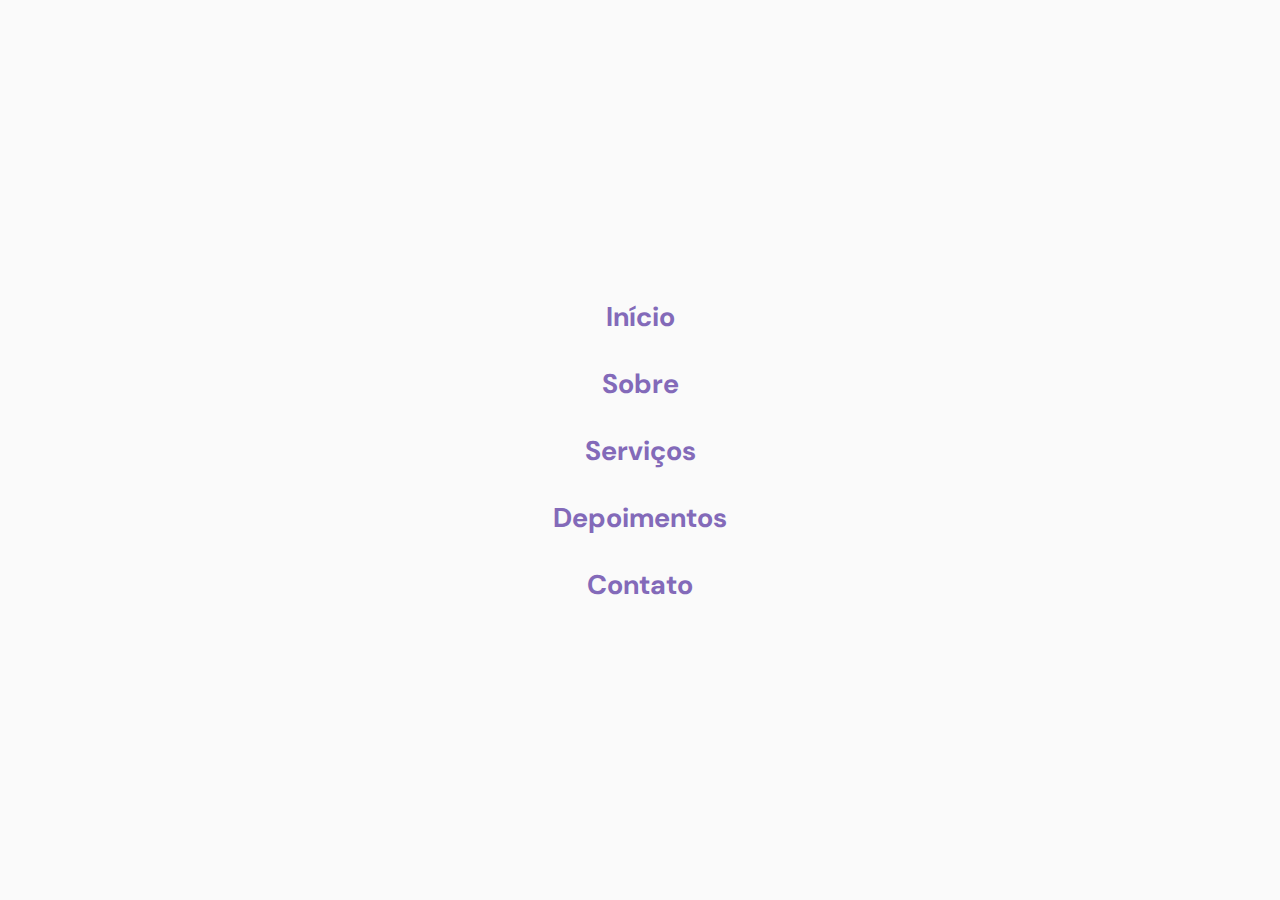
==== index.html @ af28b32e "some changes" ====
<!DOCTYPE html>
<html lang="en">
<head>
  <meta charset="UTF-8">
  <meta name="viewport" content="width=device-width, initial-scale=1.0">
  <title>Document</title>
  <link rel="stylesheet" type="text/css" href="./css/style.css"/>
  <!-- start-fonts ------>
  <link rel="preconnect" href="https://fonts.googleapis.com">
  <link rel="preconnect" href="https://fonts.gstatic.com" crossorigin>
  <link href="https://fonts.googleapis.com/css2?family=DM+Sans:wght@400;500&family=Poppins:wght@700&display=swap" rel="stylesheet">
  <!-- end-fonts ------>
</head>
<body>

  <header>
      <nav class="container show">
        <a>Faculdade<span>UNIQ</span></a>
        <div class="menu">
          <ul class="grid">
            <li><a href="#home">Início</a></li>
            <li><a href="#about">Sobre</a></li>
            <li><a href="#services">Serviços</a></li>
            <li><a href="#testimonials">Depoimentos</a></li>
            <li><a href="#contact">Contato</a></li>
          </ul>
        </div><!--end-menu-->
        <div class="open">x</div><!--end-open-->
        <div class="close">...</div>
      </nav><!--end-nav-->

  </header><!--end-header-->

  <main>
    <section id="home" class="section">
      <div class="container grid">
        <div class="image">        
          <img src="https://blog.orientu.com.br/wp-content/uploads/2020/08/faculdade-sp.jpeg" alt="alunos estudando"/>
        </div><!--end-image-->
        <div class="text">
          <h2> Porque UNIQ? <br> Esse é o nosso objetivo.</h2>
          <p>Lorem ipsum dolor sit amet, consectetur adipiscing elit. Vestibulum laoreet rutrum metus a dignissim. Donec tempus interdum neque a ornare. Nam in suscipit quam. Phasellus tellus urna, feugiat id orci quis, viverra cursus elit. Curabitur ultrices fringilla nisi vitae tincidunt. Donec vel nunc ante. In congue eget massa sed pharetra. </p>
          <a href="#" class="button">Fazer sua Matrícula</a>
        </div><!--end-text-->
      </div><!--end-container-->
    </section>
    <div class="divider-1"></div><!--end-divider-1-->
      

    <section class="section">
      Ejwaoifjwoaijfwaoijfwoaijfwoajfoiwajfio
    </section>

  </main>



</body>
</html>
---- css/style.css ----
/*========= geral ============= */

* {
  padding: 0;
  margin: 0;
  box-sizing: border-box;
}

ul{
  list-style: none;
}

:root {
  --hue: 259;
  /* HSL color mode */
  --base-color: hsl(var(--hue) 36 57% );
  --base-color-second: hsl(var(--hue) 65% 45% );
  --base-color-alt: hsl(var(--hue) 65% 35% );
  --title-color: hsl(var(--hue) 41% 10% );
  --text-color: hsl(0 0% 46%);
  --text-color-light: hsl(0 0% 98%);
  --body-color: hsl(0 0% 98%);
}



/*============= base ===================== */

body {
  background-color: var(--body-color);
  height: 100%;
  font: 400 1rem 'Dm Sans', sans-serif;
}

main {
  margin-top: 7rem;
}

.section {
  padding: 6rem 0;
} 

h2 {
  font: 700 1.875rem 'Poppins', sans-serif;
  color: var(--title-color);
}

.container {
  width: 100%;
  margin-left: 1.5rem;
  margin-right: 1.5rem;
  
}

a {
  text-decoration: none;
}

.grid {
  display: grid;
  gap: 2rem;
}

.divider-1{
  height: 2px;
  background: linear-gradient(
    270deg, 
    hsla(var(--hue), 36%, 57%, 1) 0%,
    hsla(var(--hue), 65%, 88%, 0.34) 100%
  );
}

/* ================= layout ================== */

/*============ header ======================== */

header{
  border-bottom: 1px solid rgb(223, 223, 223);
  display: flex;
  position: fixed;
  z-index: 100;
  width: 100%;
  background-color: var(--body-color);
  top: 0;
  left: 0;
}

header nav {
  display: flex;
  align-items: center;
  justify-content: space-between; 
  height: 5rem;
}

header nav .menu{
  opacity: 0;
  visibility: hidden;
}

header nav a {
  font-size: 1.7rem;
  font-weight: 700;
  color: var(--base-color);
}

header nav a span {
  color: var(--base-color-second);
}

/*============= show-menu ================= */

nav.show .menu{
  opacity: 1;
  visibility: visible;
  position: fixed;
  top: 0;
  left: 0;
  height: 100vh;
  width: 100vw;
  background-color: var(--body-color);
  text-align: center;
  display: grid;
  place-content: center;
}

nav.show .menu ul{
  
}






/*============= section - home ==================*/

#home{
  overflow: hidden;
}

#home .container{
  margin-left: 0;
  margin-right: 0;
}

#home .image img {
  width: 100%;
  height: auto;
  position: relative;
  right: 2.93rem;
  z-index: 0;
}

#home .image{
  position: relative;
}

#home .image::before{
  content: '';
  position: absolute;
  width: 100%;
  height: 100%;
  background-color: var(--base-color-second);
  right: -16%;
  top: -12%;
}

#home .text{
  color: var(--text-color);
  font-size: 1.1rem;
  margin-left: 1.5rem;
  margin-right: 1.5rem;
  text-align: center;
}

#home .text h2{
  margin-bottom: 1rem;
}

#home .text p{
  margin-bottom: 2rem;
}

#home .text .button{
  display: inline-flex;
  height: 3.5rem;
  padding: 0 2rem;
  border-radius: 0.35rem;
  align-items: center;
  color: var(--text-color-light);
  background-color: var(--base-color-second);
  transition: background-color 0.25s;
}

#home .text .button:hover{
  background-color: var(--base-color-alt);
}
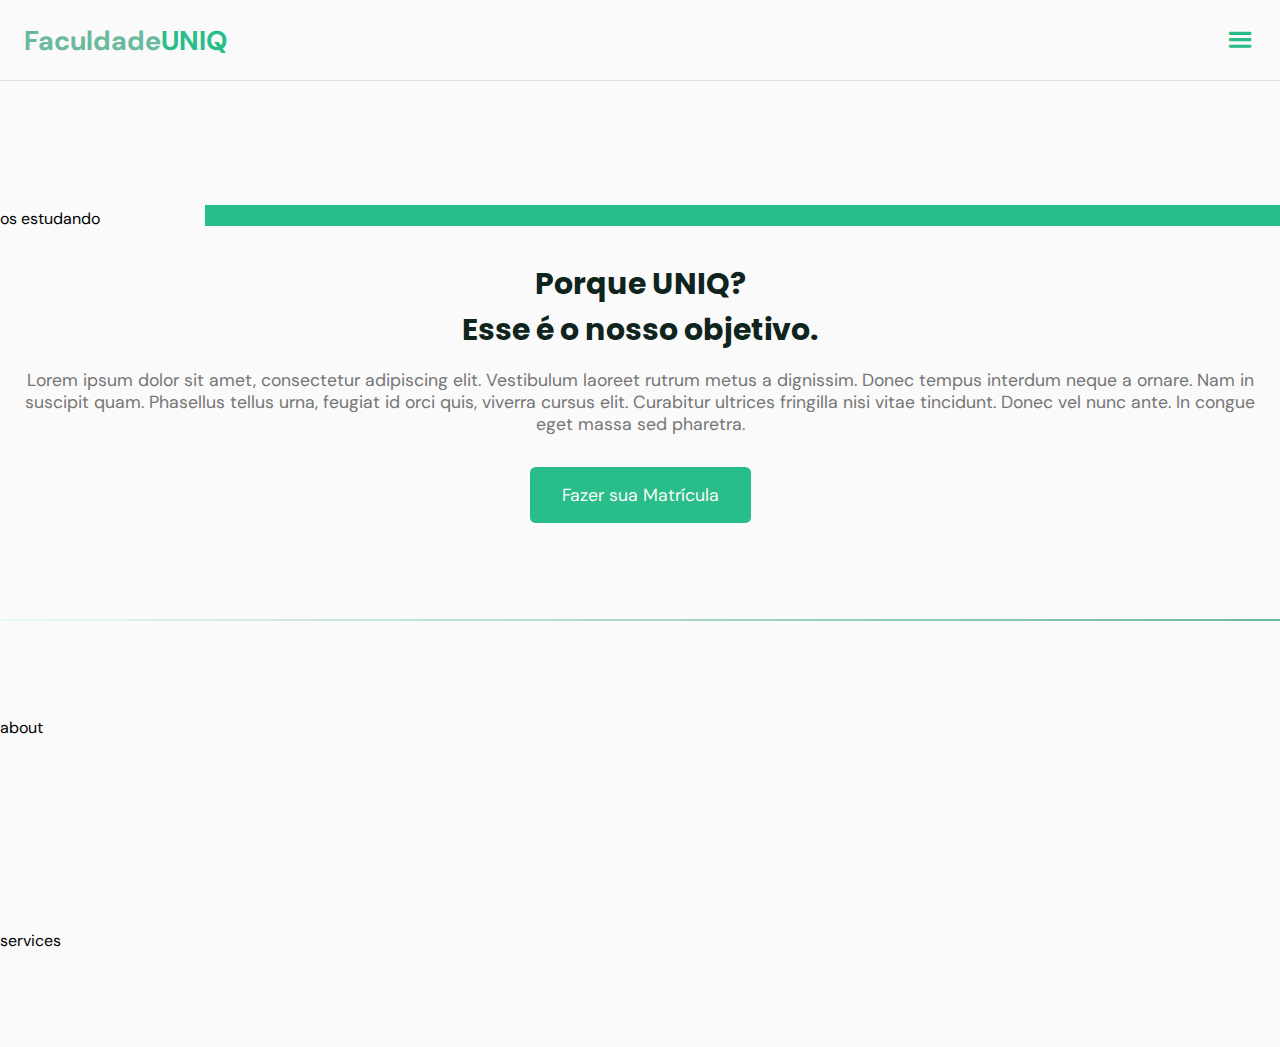
==== commit bb6fd619: "usando js" ====
--- a/index.html
+++ b/index.html
@@ -3,8 +3,10 @@
 <head>
   <meta charset="UTF-8">
   <meta name="viewport" content="width=device-width, initial-scale=1.0">
-  <title>Document</title>
+  <title>UNIQ</title>
   <link rel="stylesheet" type="text/css" href="./css/style.css"/>
+  <!-- Icons -->
+  <link rel="stylesheet" href="assets/fonts/icomoon/style.css">
   <!-- start-fonts ------>
   <link rel="preconnect" href="https://fonts.googleapis.com">
   <link rel="preconnect" href="https://fonts.gstatic.com" crossorigin>
@@ -14,7 +16,7 @@
 <body>
 
   <header>
-      <nav class="container show">
+      <nav class="container">
         <a>Faculdade<span>UNIQ</span></a>
         <div class="menu">
           <ul class="grid">
@@ -25,8 +27,8 @@
             <li><a href="#contact">Contato</a></li>
           </ul>
         </div><!--end-menu-->
-        <div class="open">x</div><!--end-open-->
-        <div class="close">...</div>
+        <div class="toggle icon-menu"></div>
+        <div class="toggle icon-cross"></div>
       </nav><!--end-nav-->
 
   </header><!--end-header-->
@@ -47,13 +49,17 @@
     <div class="divider-1"></div><!--end-divider-1-->
       
 
-    <section class="section">
-      Ejwaoifjwoaijfwaoijfwoaijfwoajfoiwajfio
+    <section class="section" id="about">
+      <p>about</p>
+    </section>
+
+    <section class="section" id="services">
+      <p>services</p>
     </section>
 
   </main>
 
-
+  <script src="./js/main.js"></script>
 
 </body>
 </html>--- a/css/style.css
+++ b/css/style.css
@@ -11,7 +11,7 @@
 }
 
 :root {
-  --hue: 259;
+  --hue: 159;
   /* HSL color mode */
   --base-color: hsl(var(--hue) 36 57% );
   --base-color-second: hsl(var(--hue) 65% 45% );
@@ -92,19 +92,52 @@
   height: 5rem;
 }
 
-header nav .menu{
-  opacity: 0;
-  visibility: hidden;
-}
-
 header nav a {
   font-size: 1.7rem;
   font-weight: 700;
   color: var(--base-color);
+  transition: 0.3s;
 }
 
 header nav a span {
   color: var(--base-color-second);
+}
+
+/*=============== nav-menu ===========*/
+
+header nav .menu{
+  opacity: 0;
+  visibility: hidden;
+}
+
+nav .menu li a::after{
+  content: '';
+  width: 0%;
+  height: 2px;
+  background-color: var(--base-color-second);
+  position: absolute;
+  left: 0;
+  bottom: -1rem;
+  transition: 0.3s;
+}
+
+nav .menu li a:hover::after{
+  width: 150%;
+  left: -25%;
+}
+
+.icon-cross{
+  display: none;
+}
+
+.icon-menu{
+  
+}
+
+
+.toggle{
+  color: var(--base-color-second);
+  font-size: 32px;
 }
 
 /*============= show-menu ================= */
@@ -123,10 +156,20 @@
   place-content: center;
 }
 
-nav.show .menu ul{
-  
-}
-
+nav.show .menu li a{
+  position: relative;
+}
+
+
+nav.show .menu li a:hover{
+  color: var(--base-color-second);
+}
+
+nav.show .icon-cross {
+  display: block;
+  position: absolute;
+  right: 1.5rem;
+} 
 
 
 
--- a/assets/fonts/icomoon/style.css
+++ b/assets/fonts/icomoon/style.css
@@ -0,0 +1,60 @@
+@font-face {
+  font-family: 'icomoon';
+  src:  url('fonts/icomoon.eot?eb33vq');
+  src:  url('fonts/icomoon.eot?eb33vq#iefix') format('embedded-opentype'),
+    url('fonts/icomoon.ttf?eb33vq') format('truetype'),
+    url('fonts/icomoon.woff?eb33vq') format('woff'),
+    url('fonts/icomoon.svg?eb33vq#icomoon') format('svg');
+  font-weight: normal;
+  font-style: normal;
+  font-display: block;
+}
+
+[class^="icon-"], [class*=" icon-"] {
+  /* use !important to prevent issues with browser extensions that change fonts */
+  font-family: 'icomoon' !important;
+  speak: never;
+  font-style: normal;
+  font-weight: normal;
+  font-variant: normal;
+  text-transform: none;
+  line-height: 1;
+
+  /* Better Font Rendering =========== */
+  -webkit-font-smoothing: antialiased;
+  -moz-osx-font-smoothing: grayscale;
+}
+
+.icon-book:before {
+  content: "\e900";
+}
+.icon-clipboard:before {
+  content: "\e901";
+}
+.icon-cross:before {
+  content: "\e902";
+}
+.icon-location:before {
+  content: "\e903";
+}
+.icon-megaphone:before {
+  content: "\e904";
+}
+.icon-menu:before {
+  content: "\e905";
+}
+.icon-phone:before {
+  content: "\e906";
+}
+.icon-typing:before {
+  content: "\e907";
+}
+.icon-facebook:before {
+  content: "\e908";
+}
+.icon-instagram:before {
+  content: "\e909";
+}
+.icon-youtube:before {
+  content: "\e90a";
+}
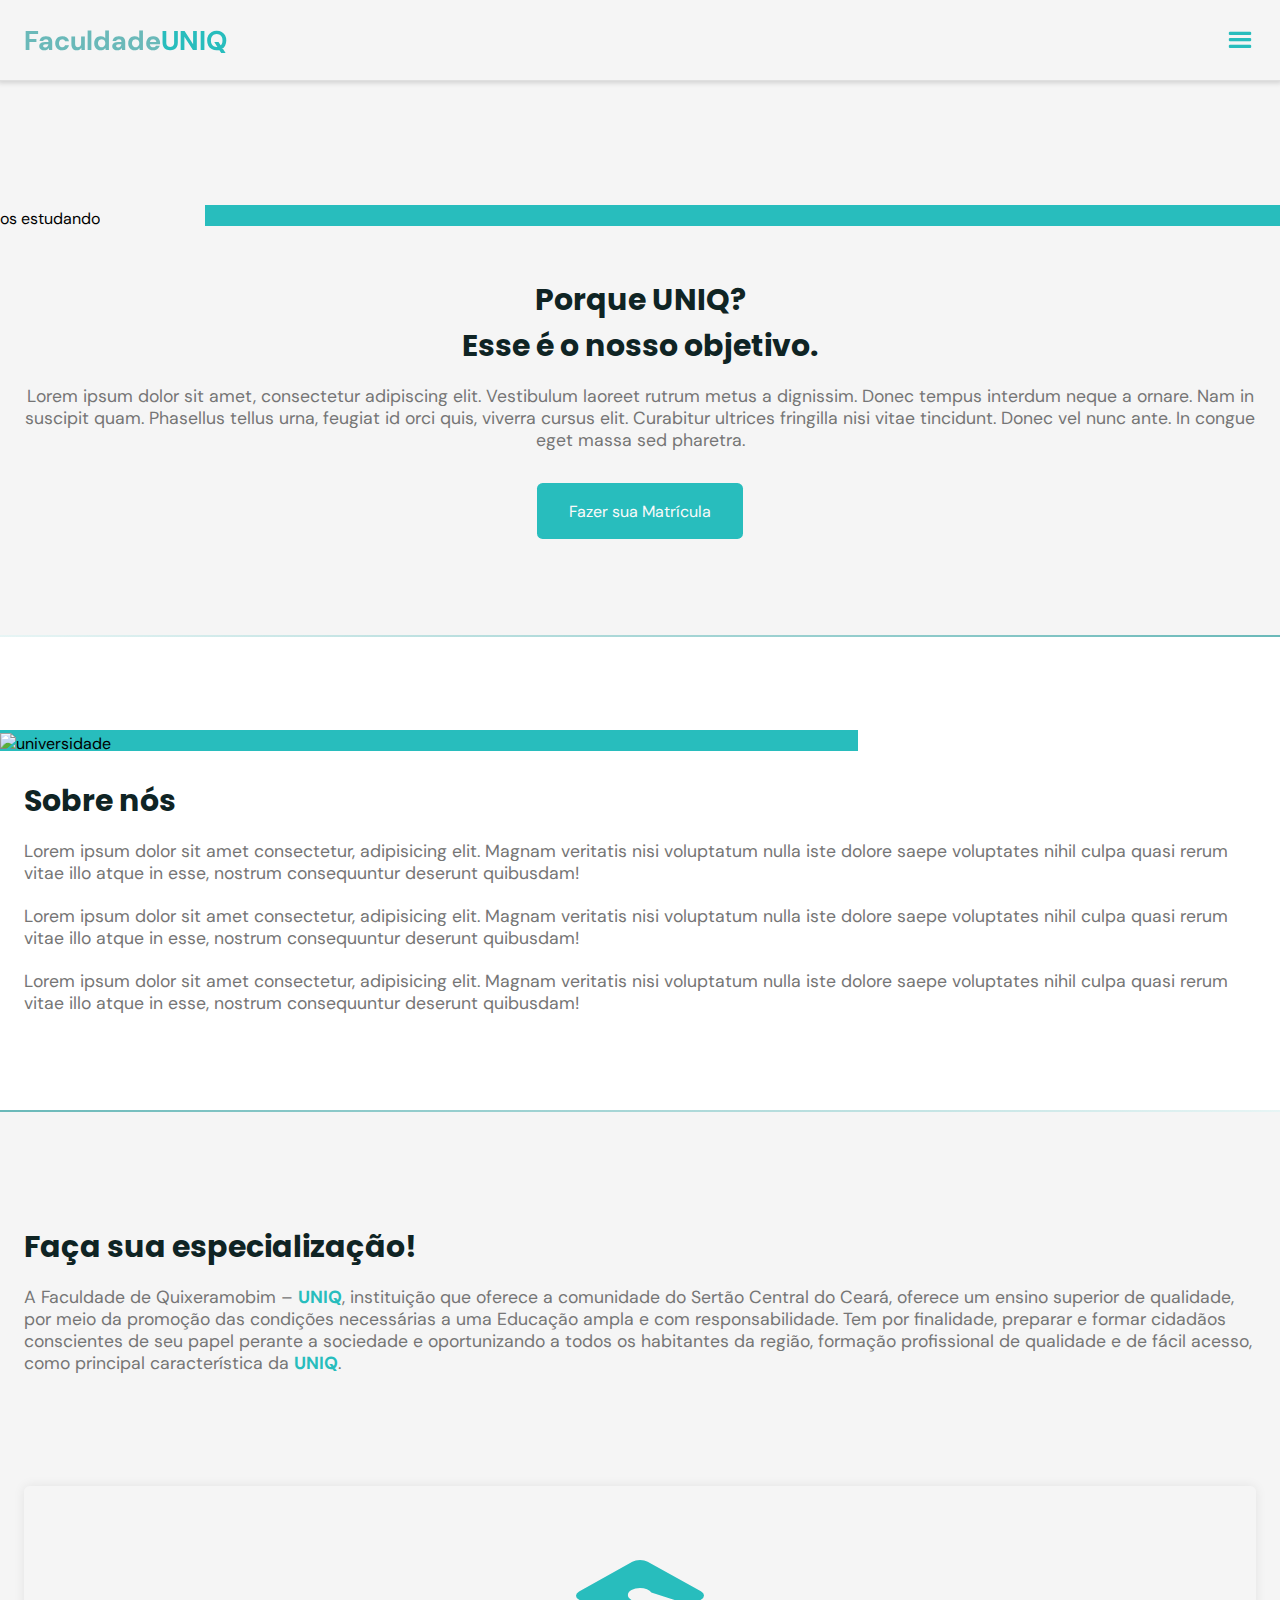
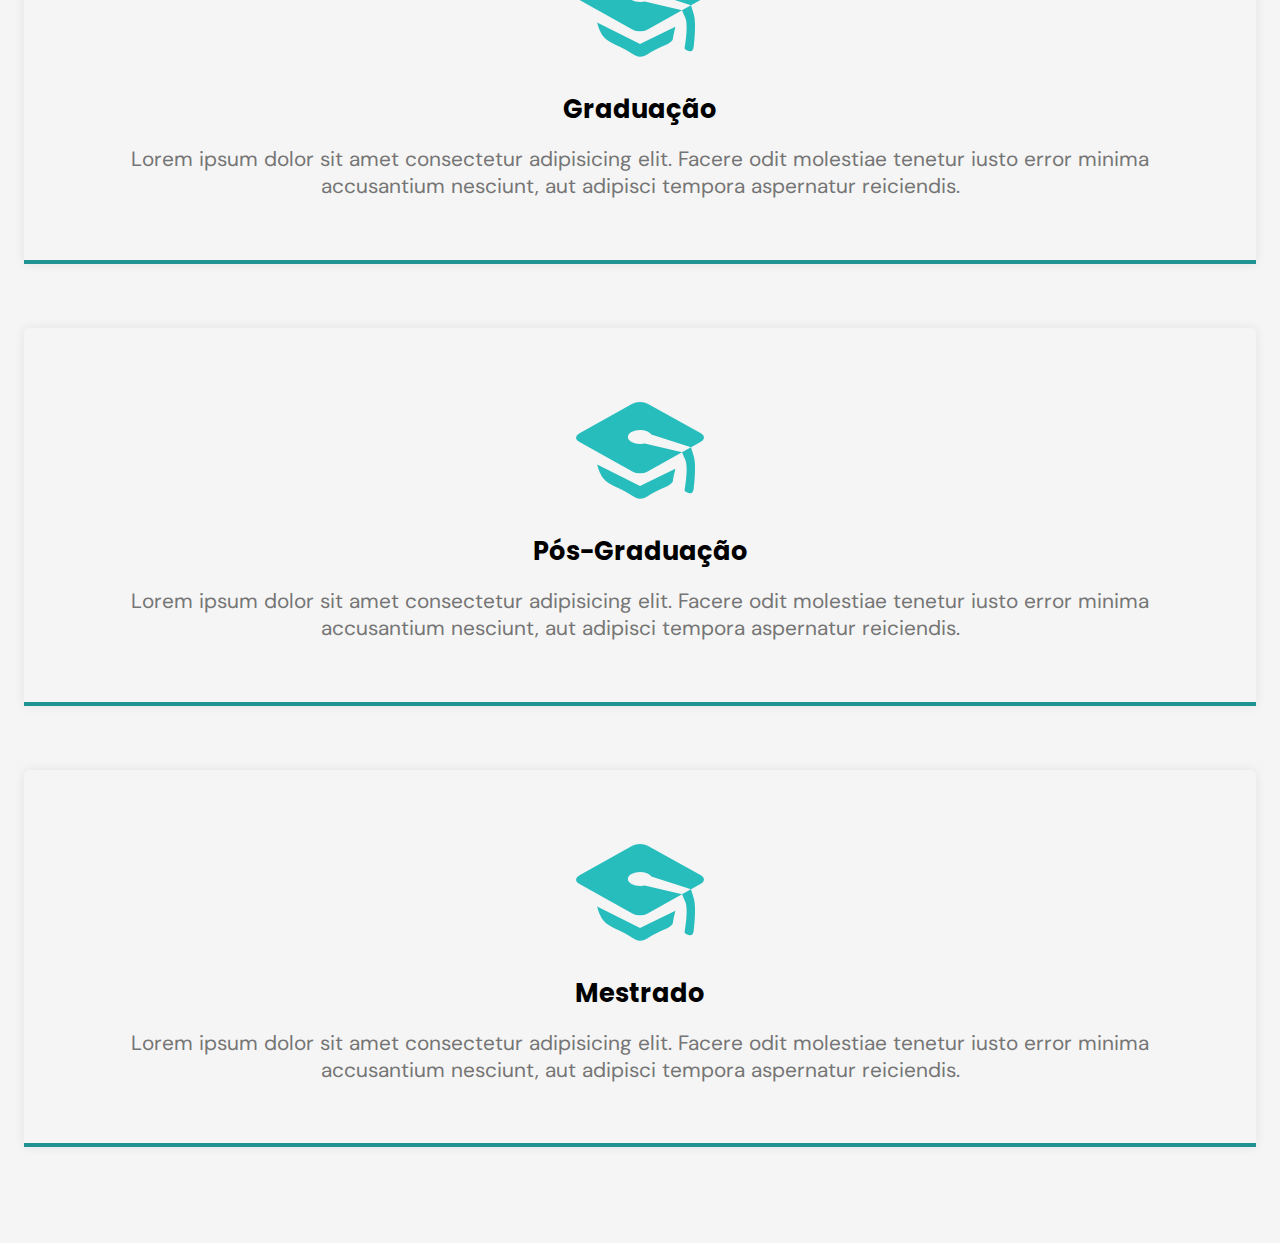
==== commit d7d2bd97: "implementando muitas coisas" ====
--- a/index.html
+++ b/index.html
@@ -15,7 +15,7 @@
 </head>
 <body>
 
-  <header>
+  <header id="navbar" class="scroll">
       <nav class="container">
         <a>Faculdade<span>UNIQ</span></a>
         <div class="menu">
@@ -50,16 +50,60 @@
       
 
     <section class="section" id="about">
-      <p>about</p>
-    </section>
+      <div class="container grid">
+        <div class="image">
+          <img src="https://images.unsplash.com/20/cambridge.JPG?ixid=MnwxMjA3fDB8MHxwaG90by1wYWdlfHx8fGVufDB8fHx8&ixlib=rb-1.2.1&auto=format&fit=crop&w=1030&q=80"
+          alt="universidade"/>
+        </div><!--end-image-->
+        <div class="text">
+
+          <h2>Sobre nós</h2>
+
+          <p>Lorem ipsum dolor sit amet consectetur, adipisicing elit. Magnam veritatis nisi voluptatum nulla iste dolore saepe voluptates nihil culpa quasi rerum vitae illo atque in esse, nostrum consequuntur deserunt quibusdam!</p>
+          <br>
+  
+          <p>Lorem ipsum dolor sit amet consectetur, adipisicing elit. Magnam veritatis nisi voluptatum nulla iste dolore saepe voluptates nihil culpa quasi rerum vitae illo atque in esse, nostrum consequuntur deserunt quibusdam!</p>
+          <br>
+  
+          <p>Lorem ipsum dolor sit amet consectetur, adipisicing elit. Magnam veritatis nisi voluptatum nulla iste dolore saepe voluptates nihil culpa quasi rerum vitae illo atque in esse, nostrum consequuntur deserunt quibusdam!</p>
+        </div><!--end-text-->    
+      </div><!--end-container-->
+    </section><!--end-about-->
+
+    <div class="divider-2"></div><!--end-divider-2-->
 
     <section class="section" id="services">
-      <p>services</p>
-    </section>
+      <div class="container grid">
+        <header>
+          <h2>Faça sua especialização!</h2>
+          <p>A Faculdade de Quixeramobim – <strong>UNIQ</strong>, instituição que oferece a comunidade do Sertão Central do Ceará, oferece um ensino superior de qualidade, por meio da promoção das condições necessárias a uma Educação ampla e com responsabilidade. Tem por finalidade, preparar e formar cidadãos conscientes de seu papel perante a sociedade e oportunizando a todos os habitantes da região, formação profissional de qualidade e de fácil acesso, como principal característica da <strong>UNIQ</strong>.</p>
+        </header><!--fim-header-->
+        <div class="cards grid">
+          <div class="single-card">
+            <div class="icon-graduation-cap"></div><!--icon-->
+            <h3>Graduação</h3>
+            <p>Lorem ipsum dolor sit amet consectetur adipisicing elit. Facere odit molestiae tenetur iusto error minima accusantium nesciunt, aut adipisci tempora aspernatur reiciendis.</p>
+          </div><!--single-card-->
 
-  </main>
+          <div class="single-card">
+            <div class="icon-graduation-cap"></div><!--icon-->
+            <h3>Pós-Graduação</h3>
+            <p>Lorem ipsum dolor sit amet consectetur adipisicing elit. Facere odit molestiae tenetur iusto error minima accusantium nesciunt, aut adipisci tempora aspernatur reiciendis.</p>
+          </div><!--single-card-->
 
+          <div class="single-card">
+            <div class="icon-graduation-cap"></div><!--icon-->
+            <h3>Mestrado</h3>
+            <p>Lorem ipsum dolor sit amet consectetur adipisicing elit. Facere odit molestiae tenetur iusto error minima accusantium nesciunt, aut adipisci tempora aspernatur reiciendis.</p>
+          </div><!--single-card-->
+        </div><!--cards-->
+
+      </div><!--container-->
+    </section><!--end-services-->
+
+
+
+  </main><!--end-main-->
   <script src="./js/main.js"></script>
-
 </body>
 </html>--- a/css/style.css
+++ b/css/style.css
@@ -10,8 +10,18 @@
   list-style: none;
 }
 
+p{
+  color: var(--text-color);
+  font-size: 1.1rem;
+}
+
+img {
+  width: 100%;
+  height: auto;
+}
+
 :root {
-  --hue: 159;
+  --hue: 180;
   /* HSL color mode */
   --base-color: hsl(var(--hue) 36 57% );
   --base-color-second: hsl(var(--hue) 65% 45% );
@@ -19,17 +29,19 @@
   --title-color: hsl(var(--hue) 41% 10% );
   --text-color: hsl(0 0% 46%);
   --text-color-light: hsl(0 0% 98%);
-  --body-color: hsl(0 0% 98%);
+  --body-color: hsl(0 0% 96%);
 }
 
 
 
 /*============= base ===================== */
 
-body {
+
+html, body {
   background-color: var(--body-color);
   height: 100%;
   font: 400 1rem 'Dm Sans', sans-serif;
+  scroll-behavior: smooth;
 }
 
 main {
@@ -38,18 +50,29 @@
 
 .section {
   padding: 6rem 0;
+  display: flex;
+  align-items: center;
 } 
+
+.section header{
+  margin-bottom: 1rem;
+}
 
 h2 {
   font: 700 1.875rem 'Poppins', sans-serif;
   color: var(--title-color);
+  margin: 1rem 0;
+}
+
+h3 {
+  font: 700 1.6rem 'Poppins', sans-serif;
+  margin: 1rem 0;
 }
 
 .container {
   width: 100%;
-  margin-left: 1.5rem;
-  margin-right: 1.5rem;
-  
+  margin: 0 1.5rem;
+
 }
 
 a {
@@ -70,11 +93,18 @@
   );
 }
 
-/* ================= layout ================== */
-
-/*============ header ======================== */
-
-header{
+.divider-2{
+  height: 2px;
+  background: linear-gradient(
+    270deg, 
+    hsla(var(--hue), 65%, 88%, 0.34),
+    hsla(var(--hue), 36%, 57%, 1)
+  );
+}
+
+/*============ navbar ======================== */
+
+#navbar {
   border-bottom: 1px solid rgb(223, 223, 223);
   display: flex;
   position: fixed;
@@ -107,7 +137,11 @@
 
 header nav .menu{
   opacity: 0;
-  visibility: hidden;
+  transition-duration: 0.2s;
+}
+
+nav .menu ul{
+  display: none;
 }
 
 nav .menu li a::after{
@@ -126,21 +160,22 @@
   left: -25%;
 }
 
-.icon-cross{
-  display: none;
-}
-
-.icon-menu{
-  
-}
-
-
 .toggle{
   color: var(--base-color-second);
   font-size: 32px;
 }
 
+/*================ start-scroll ========================*/
+
+#navbar.scroll {
+  box-shadow: 0px 0px 5px 2px rgba(0, 0, 0, 0.15);
+}
+
 /*============= show-menu ================= */
+
+nav.show .menu ul{
+  display: grid;
+}
 
 nav.show .menu{
   opacity: 1;
@@ -165,15 +200,32 @@
   color: var(--base-color-second);
 }
 
-nav.show .icon-cross {
-  display: block;
+.icon-menu {
+  position: relative;
+  opacity: 1;
+  transition: 0.5s;
+  left: 0;
+}
+
+nav.show .icon-menu{
+  opacity: 0;
+  left: 70px;
+}
+
+
+nav .icon-cross{
+  opacity: 0;
   position: absolute;
   right: 1.5rem;
-} 
-
-
-
-
+  transition: 0.5s;
+  right: 5rem;
+}
+
+nav.show .icon-cross {
+  opacity: 1;
+  display: block;
+  right: 1.5rem; 
+}
 
 /*============= section - home ==================*/
 
@@ -187,8 +239,6 @@
 }
 
 #home .image img {
-  width: 100%;
-  height: auto;
   position: relative;
   right: 2.93rem;
   z-index: 0;
@@ -209,16 +259,13 @@
 }
 
 #home .text{
-  color: var(--text-color);
-  font-size: 1.1rem;
+  
   margin-left: 1.5rem;
   margin-right: 1.5rem;
   text-align: center;
 }
 
-#home .text h2{
-  margin-bottom: 1rem;
-}
+
 
 #home .text p{
   margin-bottom: 2rem;
@@ -238,3 +285,71 @@
 #home .text .button:hover{
   background-color: var(--base-color-alt);
 }
+/*============== about ===================*/
+
+#about{
+  background-color: white;
+}
+
+#about .container{
+  margin: 0;
+}
+
+#about .grid{
+  gap: 0.5rem;
+}
+
+#about .text{
+  margin: 0 1.5rem;
+}
+
+#about .image{
+  position: relative;
+}
+
+#about .image img{
+  position: relative;
+  z-index: 1;
+}
+
+#about .image::before{
+  content: '';
+  position: absolute;
+  width: 100%;
+  height: 100%;
+  background-color: var(--base-color-second);
+  top: -12%;
+  left: -33%;
+  z-index: 0;
+}
+
+/*================= services ===============*/
+
+#services strong{
+  color: var(--base-color-second);
+}
+
+#services .cards{
+  margin-top: 4rem;
+}
+
+.cards.grid{
+  gap: 4rem;
+}
+
+#services .icon-graduation-cap {
+  color: var(--base-color-second);
+  font-size: 8rem;
+}
+
+#services .single-card{
+  text-align: center;
+  padding: 3.775rem 6rem;
+  box-shadow: 0px 0px 12px rgba(0, 0, 0, 0.08);
+  border-bottom: 0.25rem solid var(--base-color-alt);
+  border-radius: 0.35rem 0.35rem 0 0;
+}
+
+#services .single-card p{
+  font-size: 1.3rem;
+}--- a/assets/fonts/icomoon/style.css
+++ b/assets/fonts/icomoon/style.css
@@ -1,10 +1,10 @@
 @font-face {
   font-family: 'icomoon';
-  src:  url('fonts/icomoon.eot?eb33vq');
-  src:  url('fonts/icomoon.eot?eb33vq#iefix') format('embedded-opentype'),
-    url('fonts/icomoon.ttf?eb33vq') format('truetype'),
-    url('fonts/icomoon.woff?eb33vq') format('woff'),
-    url('fonts/icomoon.svg?eb33vq#icomoon') format('svg');
+  src:  url('fonts/icomoon.eot?eujbv8');
+  src:  url('fonts/icomoon.eot?eujbv8#iefix') format('embedded-opentype'),
+    url('fonts/icomoon.ttf?eujbv8') format('truetype'),
+    url('fonts/icomoon.woff?eujbv8') format('woff'),
+    url('fonts/icomoon.svg?eujbv8#icomoon') format('svg');
   font-weight: normal;
   font-style: normal;
   font-display: block;
@@ -34,6 +34,9 @@
 .icon-cross:before {
   content: "\e902";
 }
+.icon-graduation-cap:before {
+  content: "\e90b";
+}
 .icon-location:before {
   content: "\e903";
 }
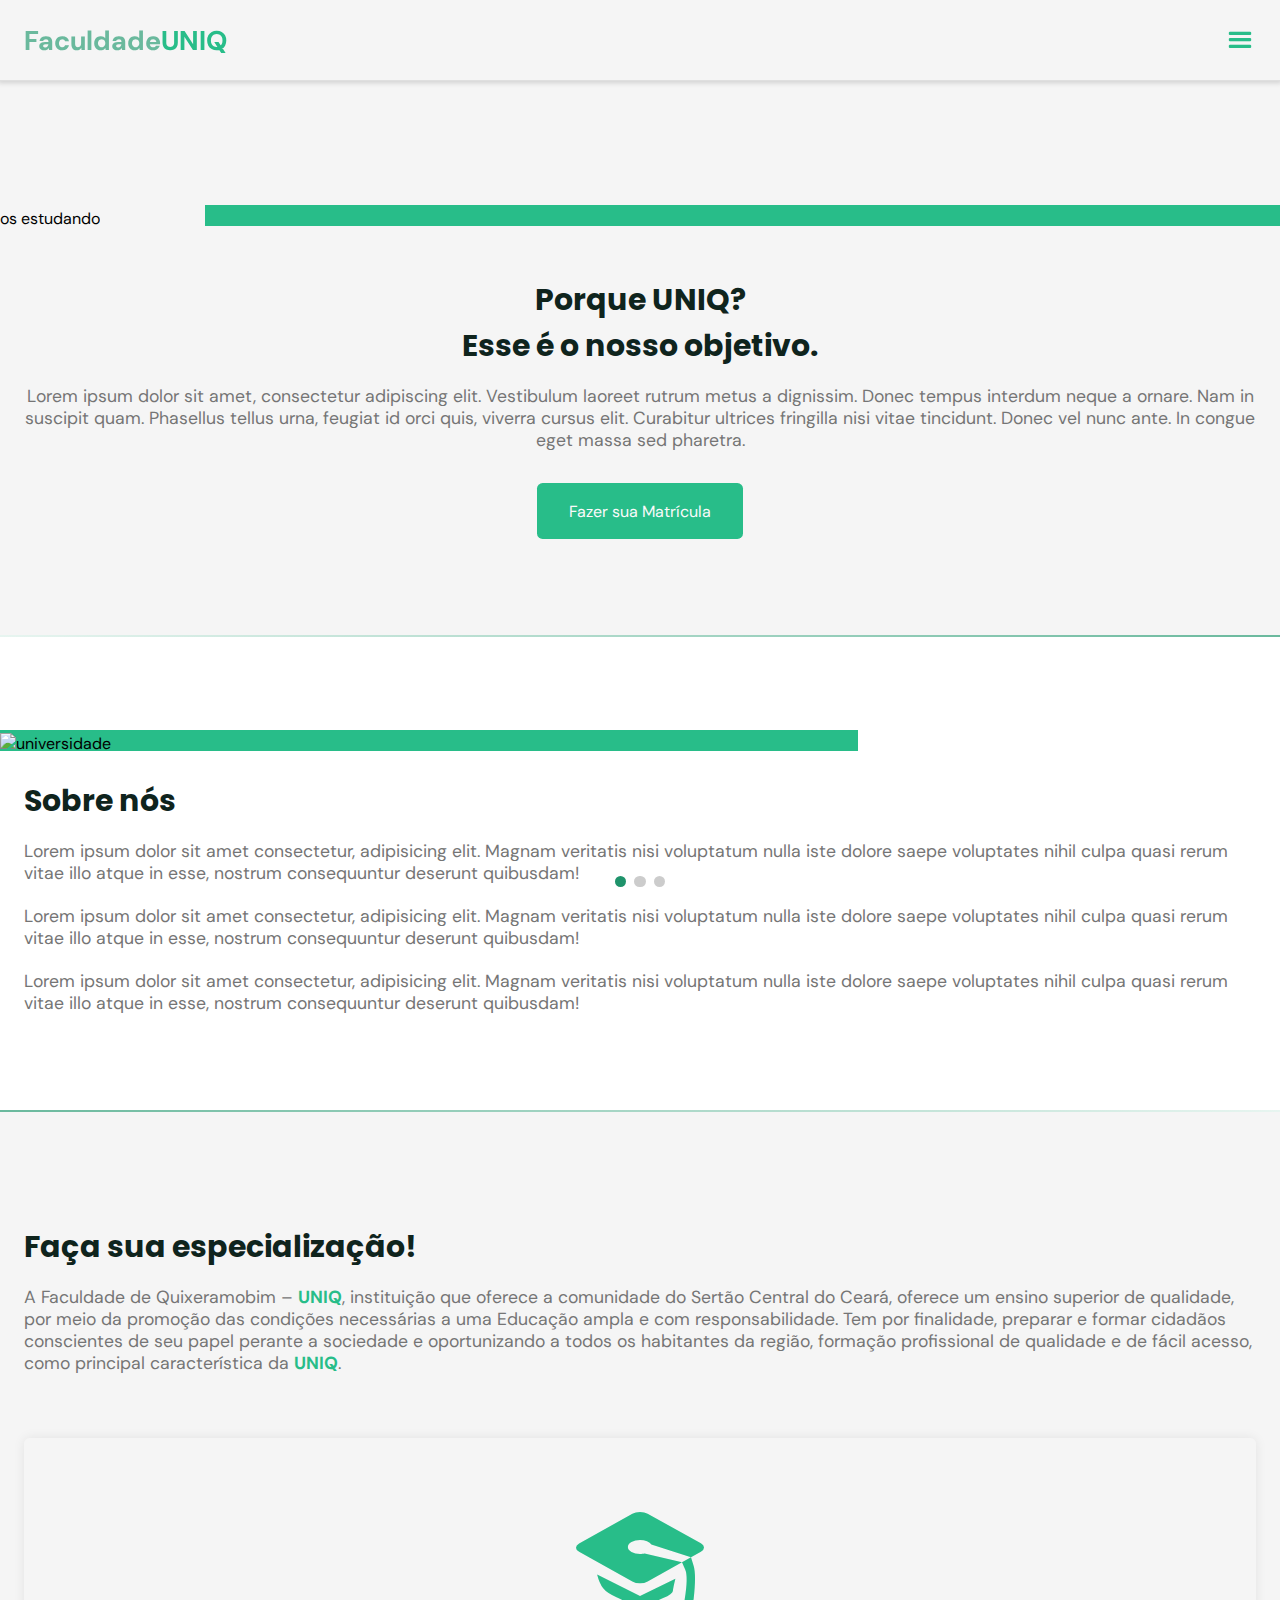
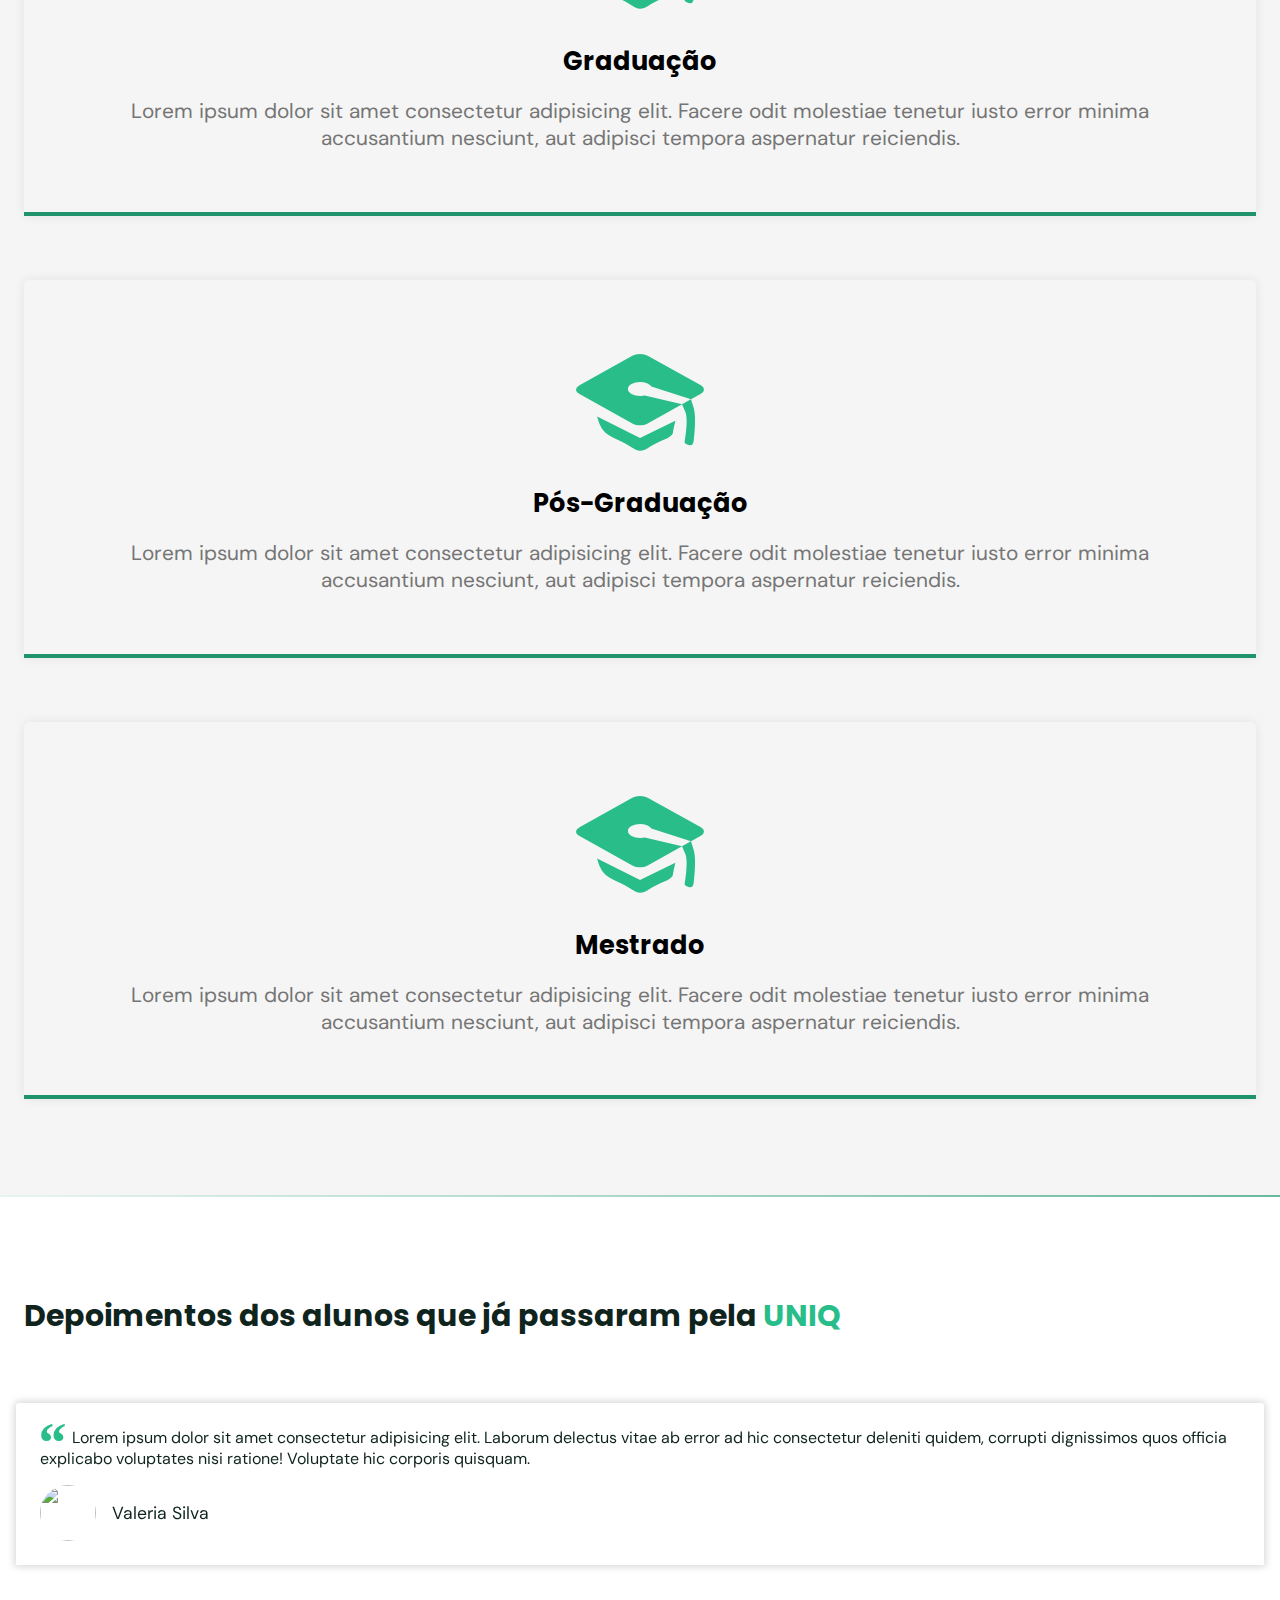
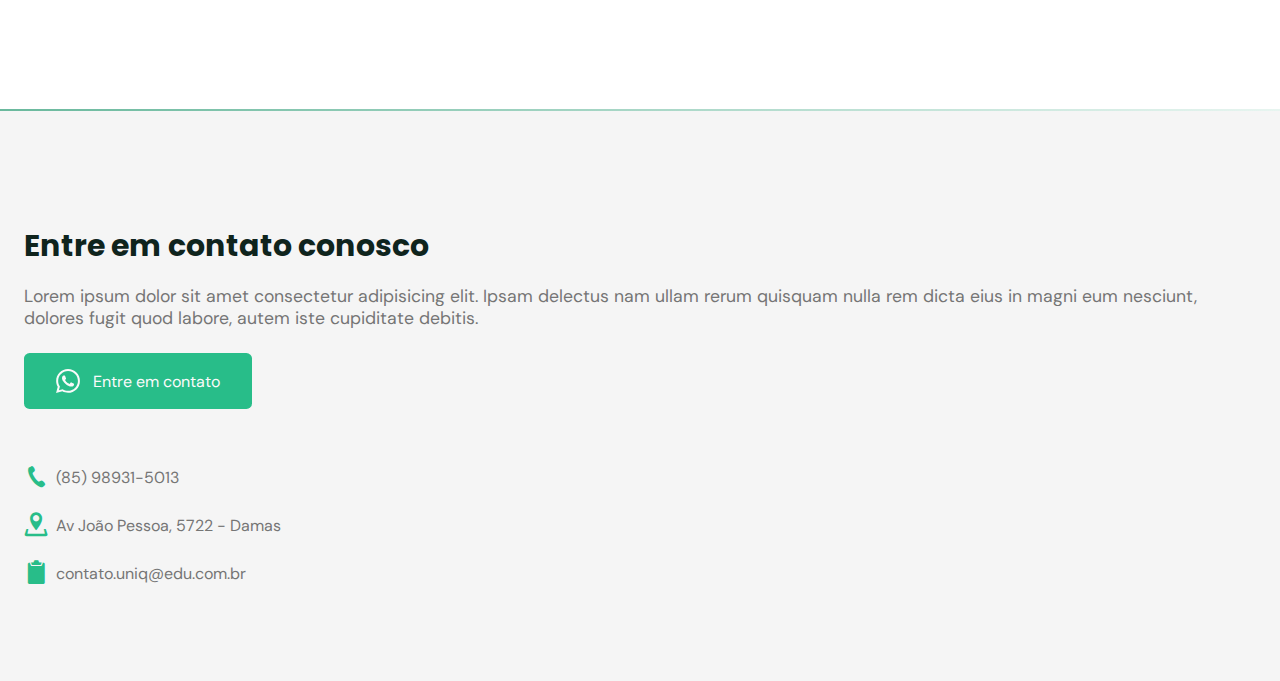
==== commit 5e4d6ec9: "section contact" ====
--- a/index.html
+++ b/index.html
@@ -4,6 +4,9 @@
   <meta charset="UTF-8">
   <meta name="viewport" content="width=device-width, initial-scale=1.0">
   <title>UNIQ</title>
+
+  <!-- my style and swiper -->
+  <link rel="stylesheet" href="https://unpkg.com/swiper/swiper-bundle.min.css" />
   <link rel="stylesheet" type="text/css" href="./css/style.css"/>
   <!-- Icons -->
   <link rel="stylesheet" href="assets/fonts/icomoon/style.css">
@@ -73,7 +76,7 @@
     <div class="divider-2"></div><!--end-divider-2-->
 
     <section class="section" id="services">
-      <div class="container grid">
+      <div class="container">
         <header>
           <h2>Faça sua especialização!</h2>
           <p>A Faculdade de Quixeramobim – <strong>UNIQ</strong>, instituição que oferece a comunidade do Sertão Central do Ceará, oferece um ensino superior de qualidade, por meio da promoção das condições necessárias a uma Educação ampla e com responsabilidade. Tem por finalidade, preparar e formar cidadãos conscientes de seu papel perante a sociedade e oportunizando a todos os habitantes da região, formação profissional de qualidade e de fácil acesso, como principal característica da <strong>UNIQ</strong>.</p>
@@ -92,18 +95,105 @@
           </div><!--single-card-->
 
           <div class="single-card">
-            <div class="icon-graduation-cap"></div><!--icon-->
+            <div class="icon-graduation-cap"></div><!--end-icon-->
             <h3>Mestrado</h3>
             <p>Lorem ipsum dolor sit amet consectetur adipisicing elit. Facere odit molestiae tenetur iusto error minima accusantium nesciunt, aut adipisci tempora aspernatur reiciendis.</p>
-          </div><!--single-card-->
-        </div><!--cards-->
+          </div><!--end-single-card-->
+        </div><!--end-cards-->
 
-      </div><!--container-->
+      </div><!--end-container-->
     </section><!--end-services-->
 
+    <div class="divider-1"></div><!--end-divider-1-->
+
+    <section class="section" id="testimonials">
+      <div class="container">
+        <h2>Depoimentos dos alunos que já passaram pela <span>UNIQ</span></h2>
+        
+        <div class="testimonials swiper-container"> 
+
+          <div class="swiper-wrapper">    
+            <div class="testimonial swiper-slide">
+              <blockquote>
+                <p>
+                  <span>&ldquo;</span>
+                  Lorem ipsum dolor sit amet consectetur adipisicing elit. Laborum delectus vitae ab error ad hic consectetur deleniti quidem, corrupti dignissimos quos officia explicabo voluptates nisi ratione! Voluptate hic corporis quisquam.
+                </p>
+                <cite>
+                  <img src="https://randomuser.me/api/portraits/women/82.jpg">
+                  Valeria Silva
+                </cite>
+              </blockquote>
+            </div><!--end-testimonial-->
+
+            <div class="testimonial swiper-slide">
+              <blockquote>
+                <p>
+                  <span>&ldquo;</span>
+                  Lorem ipsum dolor sit amet consectetur adipisicing elit. Laborum delectus vitae ab error ad hic consectetur deleniti quidem, corrupti dignissimos quos officia explicabo voluptates nisi ratione! Voluptate hic corporis quisquam.
+                </p>
+                <cite>
+                  <img src="https://randomuser.me/api/portraits/women/70.jpg">
+                  Andressa Marques
+                </cite>
+              </blockquote>
+            </div><!--end-testimonial-->
+
+            <div class="testimonial swiper-slide">
+              <blockquote>
+                <p>
+                  <span>&ldquo;</span>
+                  Lorem ipsum dolor sit amet consectetur adipisicing elit. Laborum delectus vitae ab error ad hic consectetur deleniti quidem, corrupti dignissimos quos officia explicabo voluptates nisi ratione! Voluptate hic corporis quisquam.
+                </p>
+                <cite>
+                  <img src="https://randomuser.me/api/portraits/men/11.jpg">
+                  João Silva
+                </cite>
+              </blockquote>
+            </div><!--end-testimonial-->
+          </div><!--end-swiper-wrapper-->
+          
+          <!-- If we need pagination -->
+          <div class="swiper-pagination"></div><!--swiper-pagination-->
+        </div><!--end-testimonialS and swiper-container -->
+        
+
+
+      </div><!--end-container-->
+    </section><!--end-testimonials-->
+
+    <div class="divider-2"></div><!--end-divider-2-->
+
+    <section class="section" id="contact">
+      <div class="container">
+        <div class="text">
+          <h2>Entre em contato <span>conosco</span></h2>
+          <p>Lorem ipsum dolor sit amet consectetur adipisicing elit. Ipsam delectus nam ullam rerum quisquam nulla rem dicta eius in magni eum nesciunt, dolores fugit quod labore, autem iste cupiditate debitis.</p>
+          <a href="#" class="button"><svg class="whatsapp"xmlns="http://www.w3.org/2000/svg" width="24" height="24" viewBox="0 0 24 24"><path d="M.057 24l1.687-6.163c-1.041-1.804-1.588-3.849-1.587-5.946.003-6.556 5.338-11.891 11.893-11.891 3.181.001 6.167 1.24 8.413 3.488 2.245 2.248 3.481 5.236 3.48 8.414-.003 6.557-5.338 11.892-11.893 11.892-1.99-.001-3.951-.5-5.688-1.448l-6.305 1.654zm6.597-3.807c1.676.995 3.276 1.591 5.392 1.592 5.448 0 9.886-4.434 9.889-9.885.002-5.462-4.415-9.89-9.881-9.892-5.452 0-9.887 4.434-9.889 9.884-.001 2.225.651 3.891 1.746 5.634l-.999 3.648 3.742-.981zm11.387-5.464c-.074-.124-.272-.198-.57-.347-.297-.149-1.758-.868-2.031-.967-.272-.099-.47-.149-.669.149-.198.297-.768.967-.941 1.165-.173.198-.347.223-.644.074-.297-.149-1.255-.462-2.39-1.475-.883-.788-1.48-1.761-1.653-2.059-.173-.297-.018-.458.13-.606.134-.133.297-.347.446-.521.151-.172.2-.296.3-.495.099-.198.05-.372-.025-.521-.075-.148-.669-1.611-.916-2.206-.242-.579-.487-.501-.669-.51l-.57-.01c-.198 0-.52.074-.792.372s-1.04 1.016-1.04 2.479 1.065 2.876 1.213 3.074c.149.198 2.095 3.2 5.076 4.487.709.306 1.263.489 1.694.626.712.226 1.36.194 1.872.118.571-.085 1.758-.719 2.006-1.413.248-.695.248-1.29.173-1.414z"/></svg>Entre em contato</a>
+        </div><!--end-text-->
+        
+        <div class="links">
+          <ul class="grid">
+            <li>
+              <i class="icon-phone"></i>(85) 98931-5013
+            </li>
+
+            <li>
+              <i class="icon-location"></i>Av João Pessoa, 5722 - Damas
+            </li>
+
+            <li>
+              <i class="icon-clipboard"></i>contato.uniq@edu.com.br
+            </li>
+          </ul>
+        </div><!--links-->
+      </div><!--end-container-->
+    </section><!--end-contact-->
 
 
   </main><!--end-main-->
+
+  <script src="https://unpkg.com/swiper/swiper-bundle.min.js"></script>
   <script src="./js/main.js"></script>
 </body>
 </html>--- a/css/style.css
+++ b/css/style.css
@@ -4,6 +4,7 @@
   padding: 0;
   margin: 0;
   box-sizing: border-box;
+  
 }
 
 ul{
@@ -11,8 +12,8 @@
 }
 
 p{
+  font-size: 1.1rem;
   color: var(--text-color);
-  font-size: 1.1rem;
 }
 
 img {
@@ -21,7 +22,7 @@
 }
 
 :root {
-  --hue: 180;
+  --hue: 159;
   /* HSL color mode */
   --base-color: hsl(var(--hue) 36 57% );
   --base-color-second: hsl(var(--hue) 65% 45% );
@@ -271,18 +272,19 @@
   margin-bottom: 2rem;
 }
 
-#home .text .button{
+.button{
   display: inline-flex;
   height: 3.5rem;
   padding: 0 2rem;
   border-radius: 0.35rem;
   align-items: center;
   color: var(--text-color-light);
+  fill: var(--text-color-light);
   background-color: var(--base-color-second);
   transition: background-color 0.25s;
 }
 
-#home .text .button:hover{
+.button:hover{
   background-color: var(--base-color-alt);
 }
 /*============== about ===================*/
@@ -352,4 +354,109 @@
 
 #services .single-card p{
   font-size: 1.3rem;
-}+}
+
+/*================= testimonials ===============*/
+
+#testimonials{
+  background-color: white;
+}
+
+#testimonials .container{
+  margin: 0;
+}
+
+
+#testimonials h2{
+  margin: 0 1.5rem;
+}
+
+#testimonials h2 > span{
+  color: var(--base-color-second);
+}
+
+#testimonials blockquote {
+  padding: 1.5rem;
+  box-shadow: 0px 0px 7px 2px rgba(0, 0, 0, 0.15);
+  border-radius: 0.2rem 0.2rem 0rem 0rem;
+}
+
+#testimonials blockquote p {
+  position: relative;
+  text-indent: 2rem;
+  font-size: 1rem;
+  color: var(--title-color);
+}
+
+#testimonials blockquote span {
+  color: var(--base-color-second);
+  font: 700 3.5rem serif;
+  position: absolute;
+  top: -1rem;
+  left: -2.1rem;
+}
+
+#testimonials blockquote cite{
+  margin-top: 1rem;
+  display: flex;
+  align-items: center;
+  font-style: normal;
+  font-size: 1.1rem;
+  color: var(--title-color);
+}
+
+#testimonials blockquote cite img{
+  width: 3.5rem;
+  height: 3.5rem;
+  border-radius: 1.75rem;
+  margin-right: 1rem;
+}
+
+/* swiper */
+#testimonials .swiper-slide{
+  height: auto;
+  padding: 4rem 1rem 3rem 1rem;
+}
+
+#testimonials .swiper-pagination-bullet{
+  width: 0.7rem;
+  height: 0.7rem;
+}
+
+#testimonials .swiper-pagination-bullet-active{
+  background-color: var(--base-color-alt);
+}
+
+/*================= contact ===============*/
+/* icon whatsapp is isolated from the others icons in library icomoon. */
+#contact .whatsapp{
+  margin-right: 0.825rem;
+}
+
+#contact .button{
+  margin: 1.5rem 0rem 3.5rem 0rem;
+}
+
+#contact ul{
+  gap: 1.5rem;
+}
+
+#contact ul li{
+  color: var(--text-color);
+  display: flex;
+  align-items: center;
+}
+
+#contact ul li i{
+  
+  margin-right: 0.5rem;
+  font-size: 1.5rem;
+  color: var(--base-color-second);
+}
+
+#contact ul li:nth-child(1) i{
+  transform: rotate(100deg);
+}
+
+
+
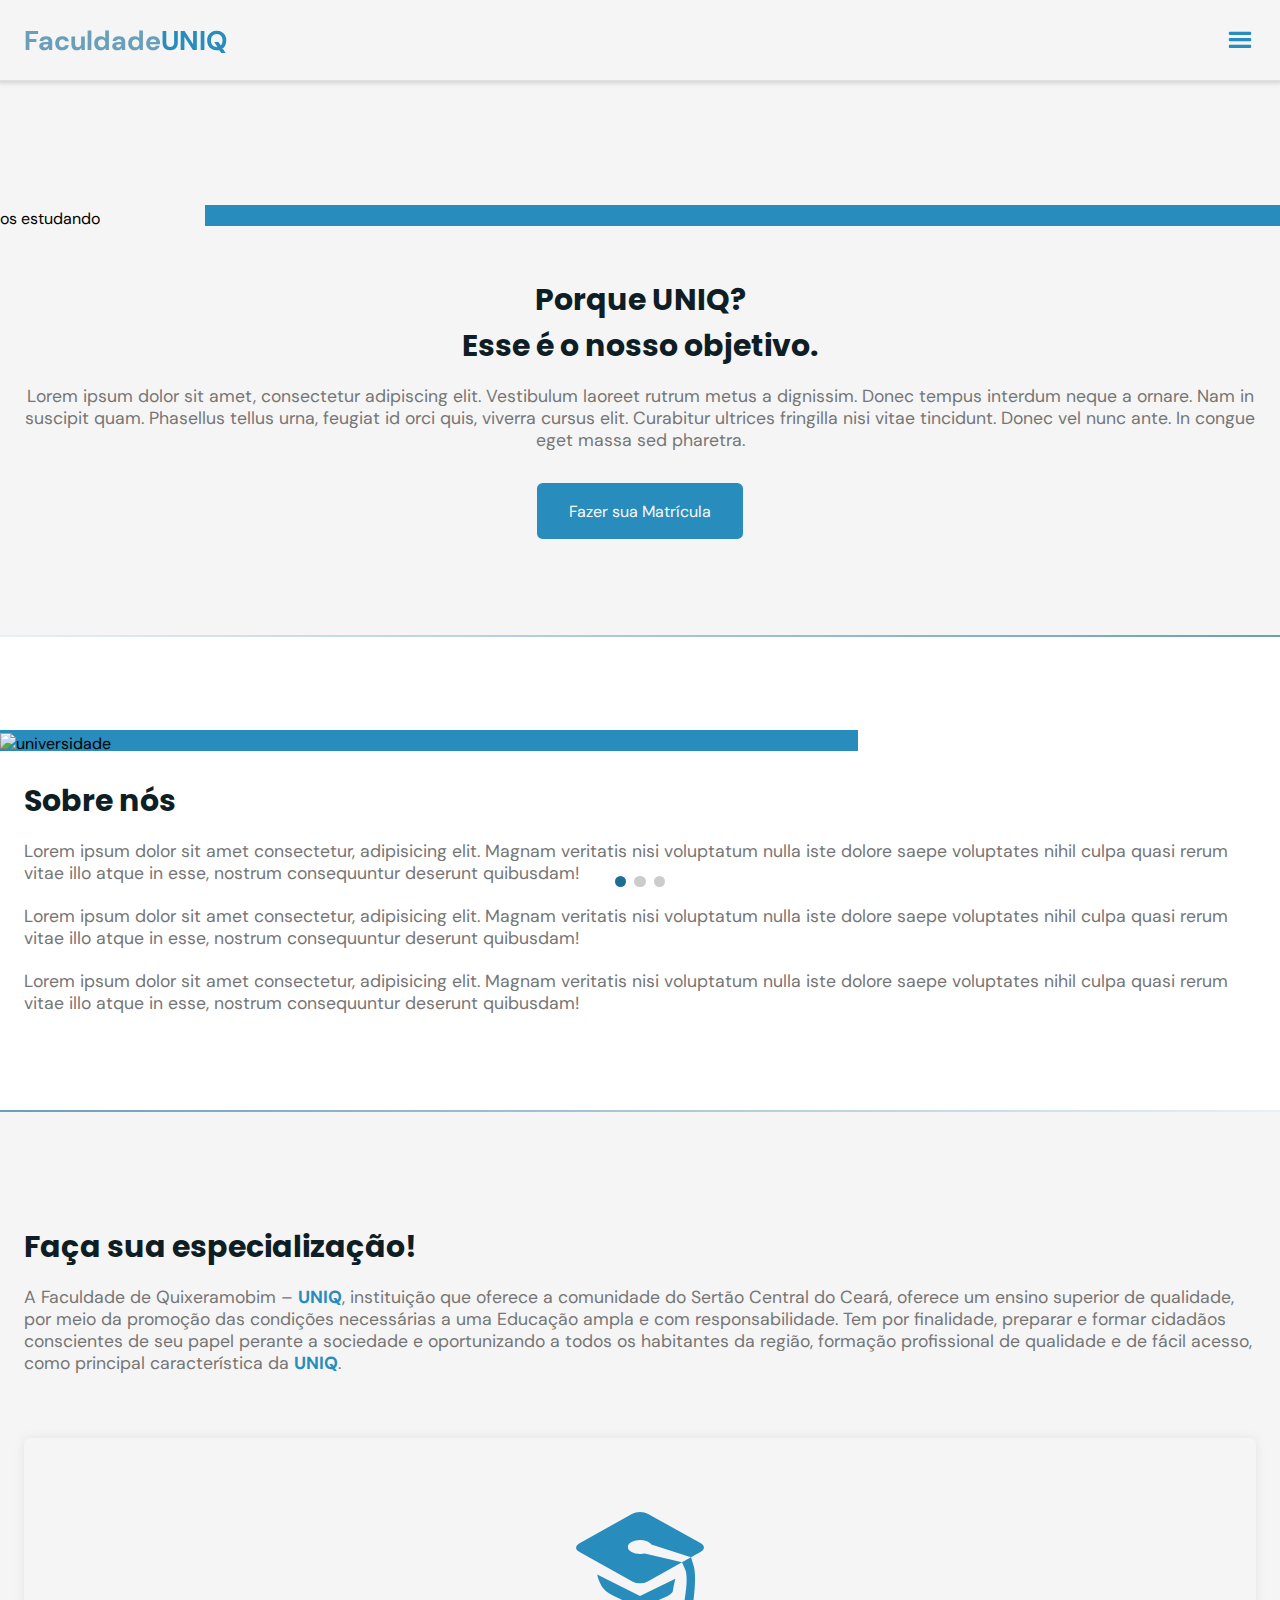
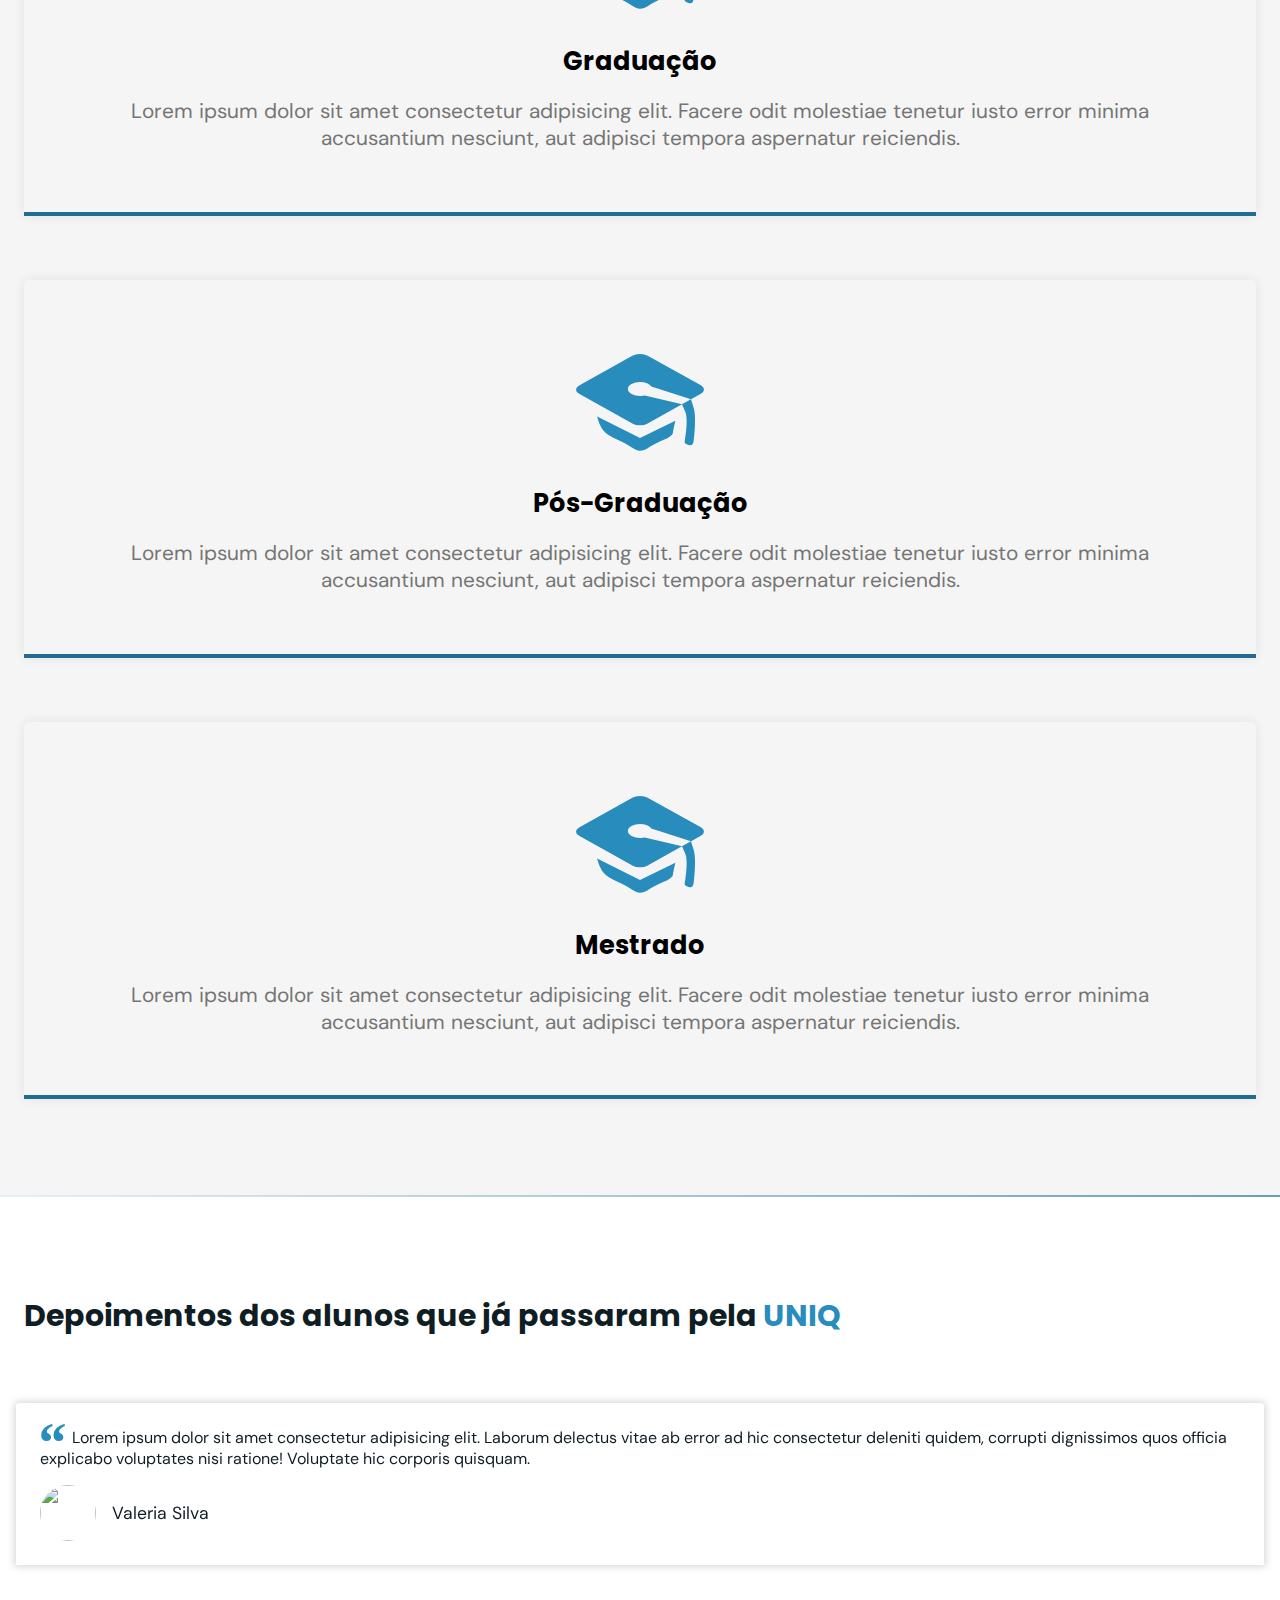
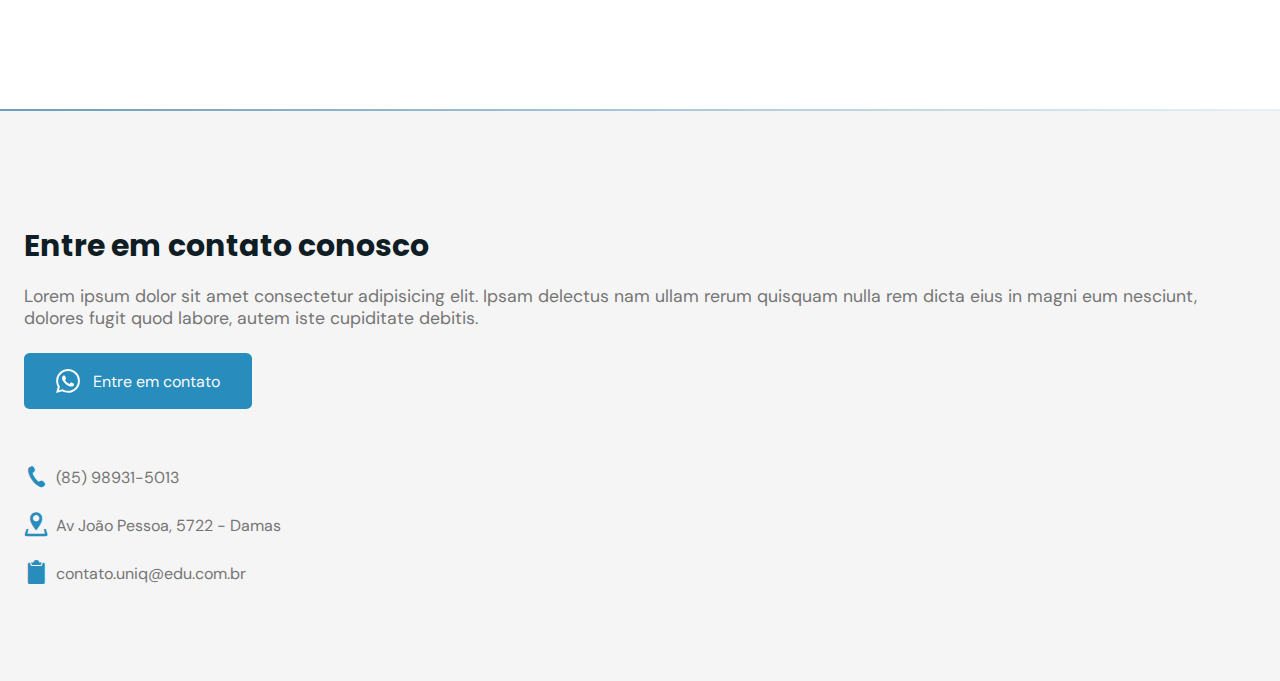
==== commit fc0a8579: "mobile completo" ====
--- a/index.html
+++ b/index.html
@@ -76,7 +76,7 @@
     <div class="divider-2"></div><!--end-divider-2-->
 
     <section class="section" id="services">
-      <div class="container">
+      <div class="container text">
         <header>
           <h2>Faça sua especialização!</h2>
           <p>A Faculdade de Quixeramobim – <strong>UNIQ</strong>, instituição que oferece a comunidade do Sertão Central do Ceará, oferece um ensino superior de qualidade, por meio da promoção das condições necessárias a uma Educação ampla e com responsabilidade. Tem por finalidade, preparar e formar cidadãos conscientes de seu papel perante a sociedade e oportunizando a todos os habitantes da região, formação profissional de qualidade e de fácil acesso, como principal característica da <strong>UNIQ</strong>.</p>
@@ -108,7 +108,9 @@
 
     <section class="section" id="testimonials">
       <div class="container">
-        <h2>Depoimentos dos alunos que já passaram pela <span>UNIQ</span></h2>
+        <div class="text">
+          <h2>Depoimentos dos alunos que já passaram pela   <span>UNIQ</span></h2>
+        </div>
         
         <div class="testimonials swiper-container"> 
 
@@ -169,7 +171,7 @@
         <div class="text">
           <h2>Entre em contato <span>conosco</span></h2>
           <p>Lorem ipsum dolor sit amet consectetur adipisicing elit. Ipsam delectus nam ullam rerum quisquam nulla rem dicta eius in magni eum nesciunt, dolores fugit quod labore, autem iste cupiditate debitis.</p>
-          <a href="#" class="button"><svg class="whatsapp"xmlns="http://www.w3.org/2000/svg" width="24" height="24" viewBox="0 0 24 24"><path d="M.057 24l1.687-6.163c-1.041-1.804-1.588-3.849-1.587-5.946.003-6.556 5.338-11.891 11.893-11.891 3.181.001 6.167 1.24 8.413 3.488 2.245 2.248 3.481 5.236 3.48 8.414-.003 6.557-5.338 11.892-11.893 11.892-1.99-.001-3.951-.5-5.688-1.448l-6.305 1.654zm6.597-3.807c1.676.995 3.276 1.591 5.392 1.592 5.448 0 9.886-4.434 9.889-9.885.002-5.462-4.415-9.89-9.881-9.892-5.452 0-9.887 4.434-9.889 9.884-.001 2.225.651 3.891 1.746 5.634l-.999 3.648 3.742-.981zm11.387-5.464c-.074-.124-.272-.198-.57-.347-.297-.149-1.758-.868-2.031-.967-.272-.099-.47-.149-.669.149-.198.297-.768.967-.941 1.165-.173.198-.347.223-.644.074-.297-.149-1.255-.462-2.39-1.475-.883-.788-1.48-1.761-1.653-2.059-.173-.297-.018-.458.13-.606.134-.133.297-.347.446-.521.151-.172.2-.296.3-.495.099-.198.05-.372-.025-.521-.075-.148-.669-1.611-.916-2.206-.242-.579-.487-.501-.669-.51l-.57-.01c-.198 0-.52.074-.792.372s-1.04 1.016-1.04 2.479 1.065 2.876 1.213 3.074c.149.198 2.095 3.2 5.076 4.487.709.306 1.263.489 1.694.626.712.226 1.36.194 1.872.118.571-.085 1.758-.719 2.006-1.413.248-.695.248-1.29.173-1.414z"/></svg>Entre em contato</a>
+          <a href="https://api.whatsapp.com/send?phone=+5585989315013&text=Oi, gostaria de falar com o Erick" class="button" target="_blank"><svg class="whatsapp"xmlns="http://www.w3.org/2000/svg" width="24" height="24" viewBox="0 0 24 24"><path d="M.057 24l1.687-6.163c-1.041-1.804-1.588-3.849-1.587-5.946.003-6.556 5.338-11.891 11.893-11.891 3.181.001 6.167 1.24 8.413 3.488 2.245 2.248 3.481 5.236 3.48 8.414-.003 6.557-5.338 11.892-11.893 11.892-1.99-.001-3.951-.5-5.688-1.448l-6.305 1.654zm6.597-3.807c1.676.995 3.276 1.591 5.392 1.592 5.448 0 9.886-4.434 9.889-9.885.002-5.462-4.415-9.89-9.881-9.892-5.452 0-9.887 4.434-9.889 9.884-.001 2.225.651 3.891 1.746 5.634l-.999 3.648 3.742-.981zm11.387-5.464c-.074-.124-.272-.198-.57-.347-.297-.149-1.758-.868-2.031-.967-.272-.099-.47-.149-.669.149-.198.297-.768.967-.941 1.165-.173.198-.347.223-.644.074-.297-.149-1.255-.462-2.39-1.475-.883-.788-1.48-1.761-1.653-2.059-.173-.297-.018-.458.13-.606.134-.133.297-.347.446-.521.151-.172.2-.296.3-.495.099-.198.05-.372-.025-.521-.075-.148-.669-1.611-.916-2.206-.242-.579-.487-.501-.669-.51l-.57-.01c-.198 0-.52.074-.792.372s-1.04 1.016-1.04 2.479 1.065 2.876 1.213 3.074c.149.198 2.095 3.2 5.076 4.487.709.306 1.263.489 1.694.626.712.226 1.36.194 1.872.118.571-.085 1.758-.719 2.006-1.413.248-.695.248-1.29.173-1.414z"/></svg>Entre em contato</a>
         </div><!--end-text-->
         
         <div class="links">
@@ -193,7 +195,10 @@
 
   </main><!--end-main-->
 
-  <script src="https://unpkg.com/swiper/swiper-bundle.min.js"></script>
+  <!-- bibliotecas -->
+  <script src="https://unpkg.com/swiper/swiper-bundle.min.js"></script><!--swiper-->
+  <script src="https://unpkg.com/scrollreveal"></script><!--scrollReveal-->
+
   <script src="./js/main.js"></script>
 </body>
 </html>--- a/css/style.css
+++ b/css/style.css
@@ -22,7 +22,7 @@
 }
 
 :root {
-  --hue: 159;
+  --hue: 200;
   /* HSL color mode */
   --base-color: hsl(var(--hue) 36 57% );
   --base-color-second: hsl(var(--hue) 65% 45% );
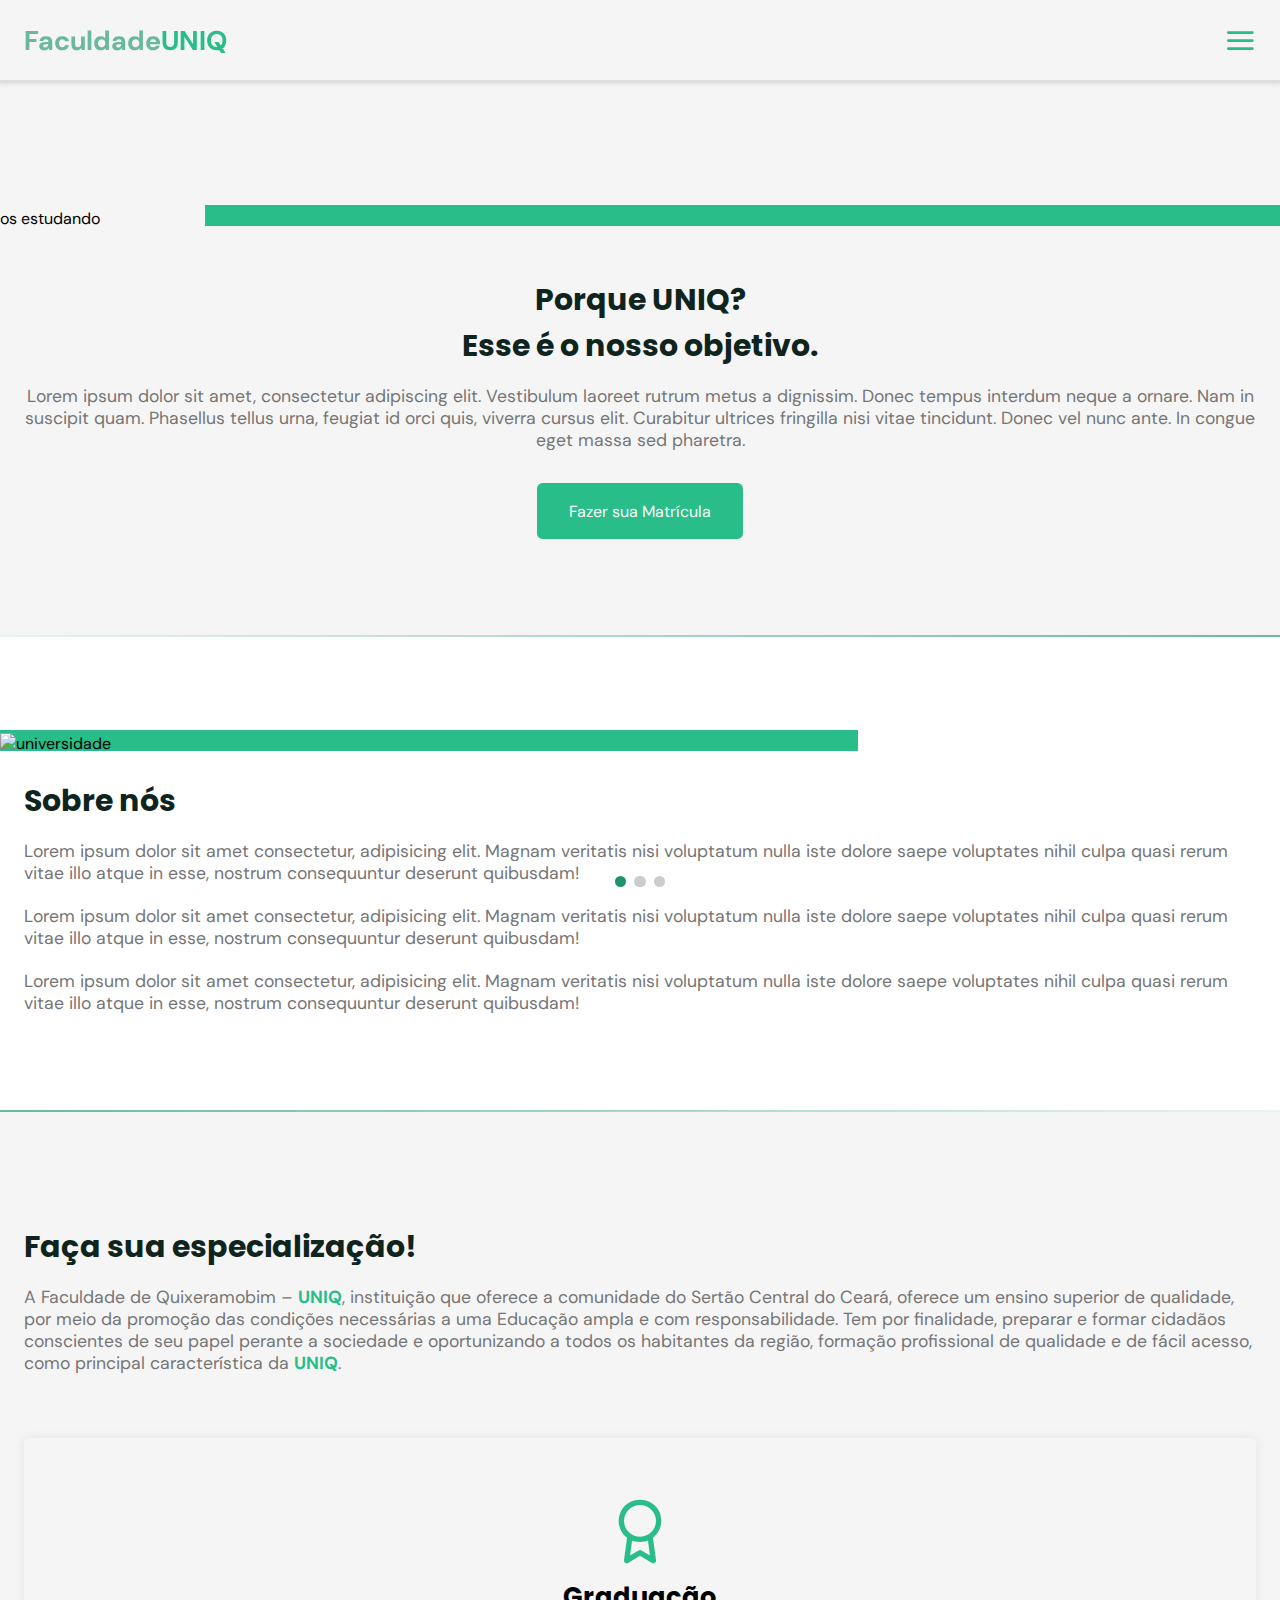
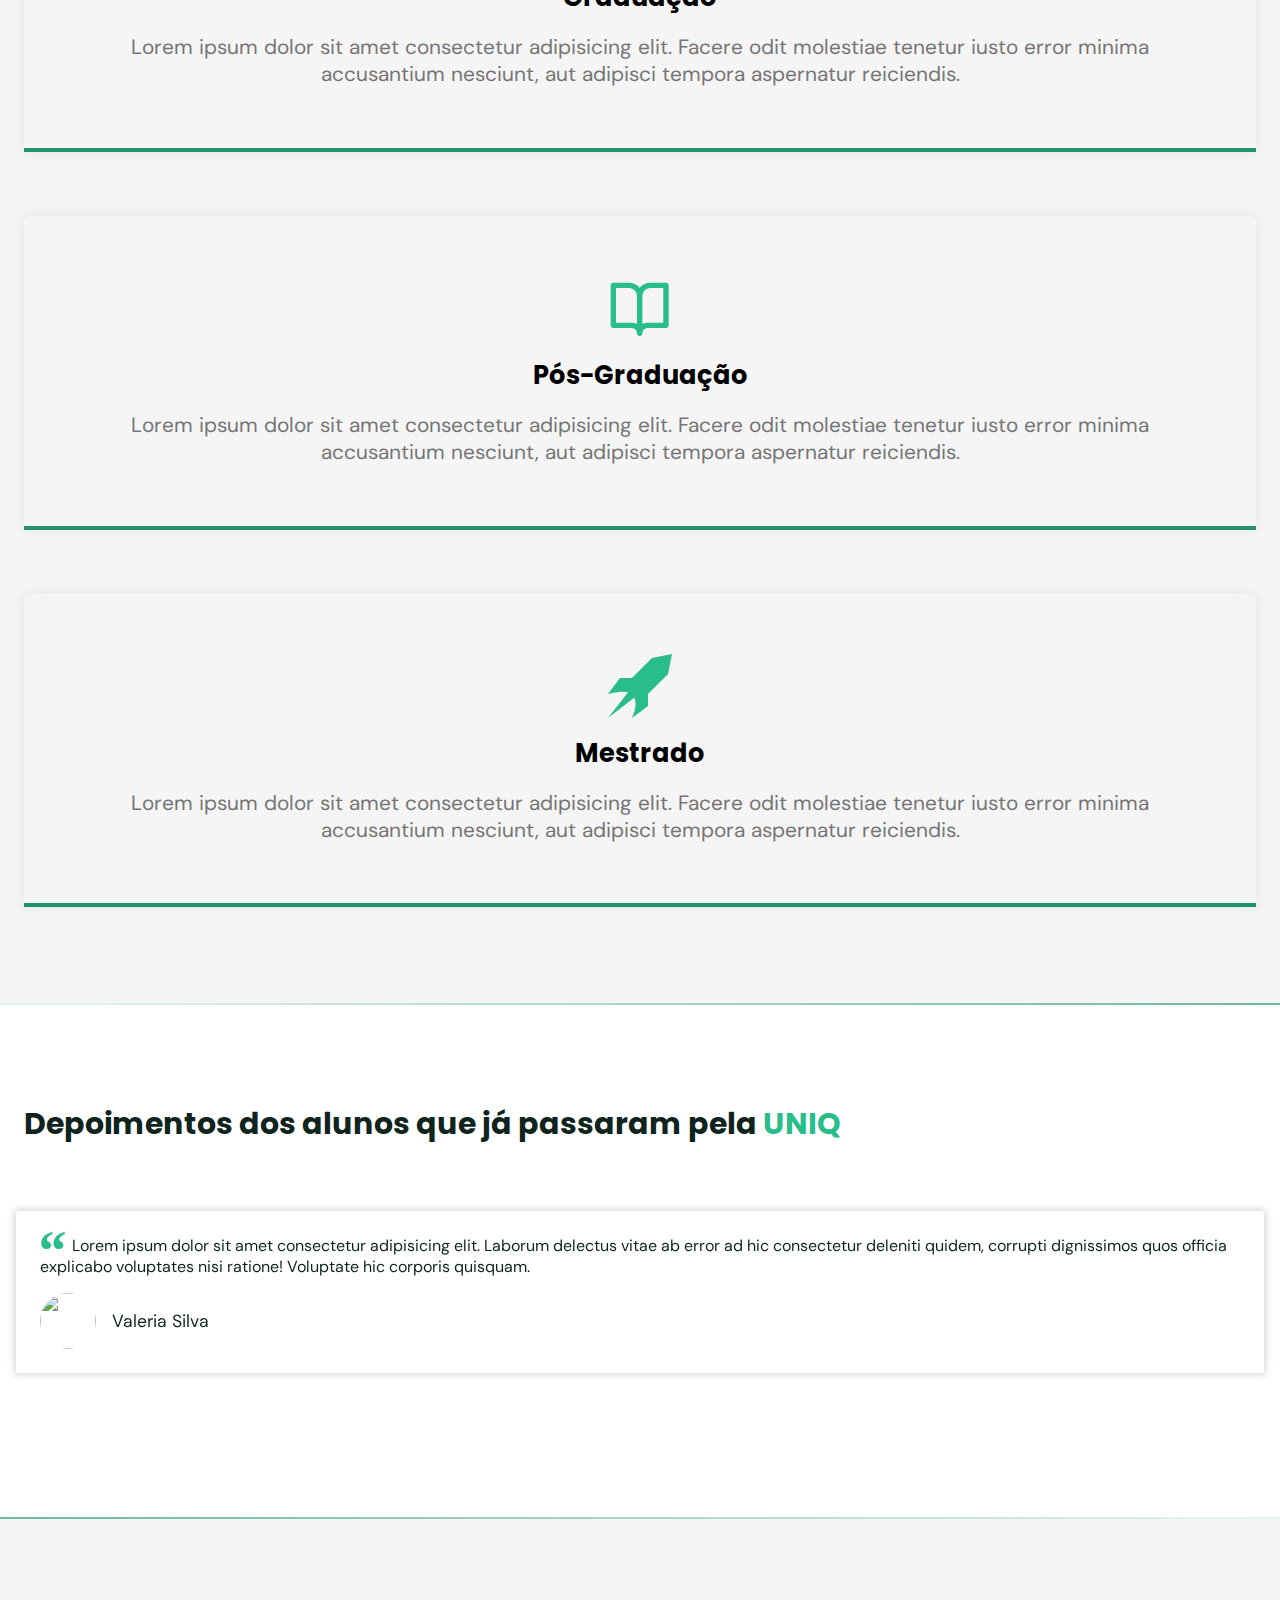
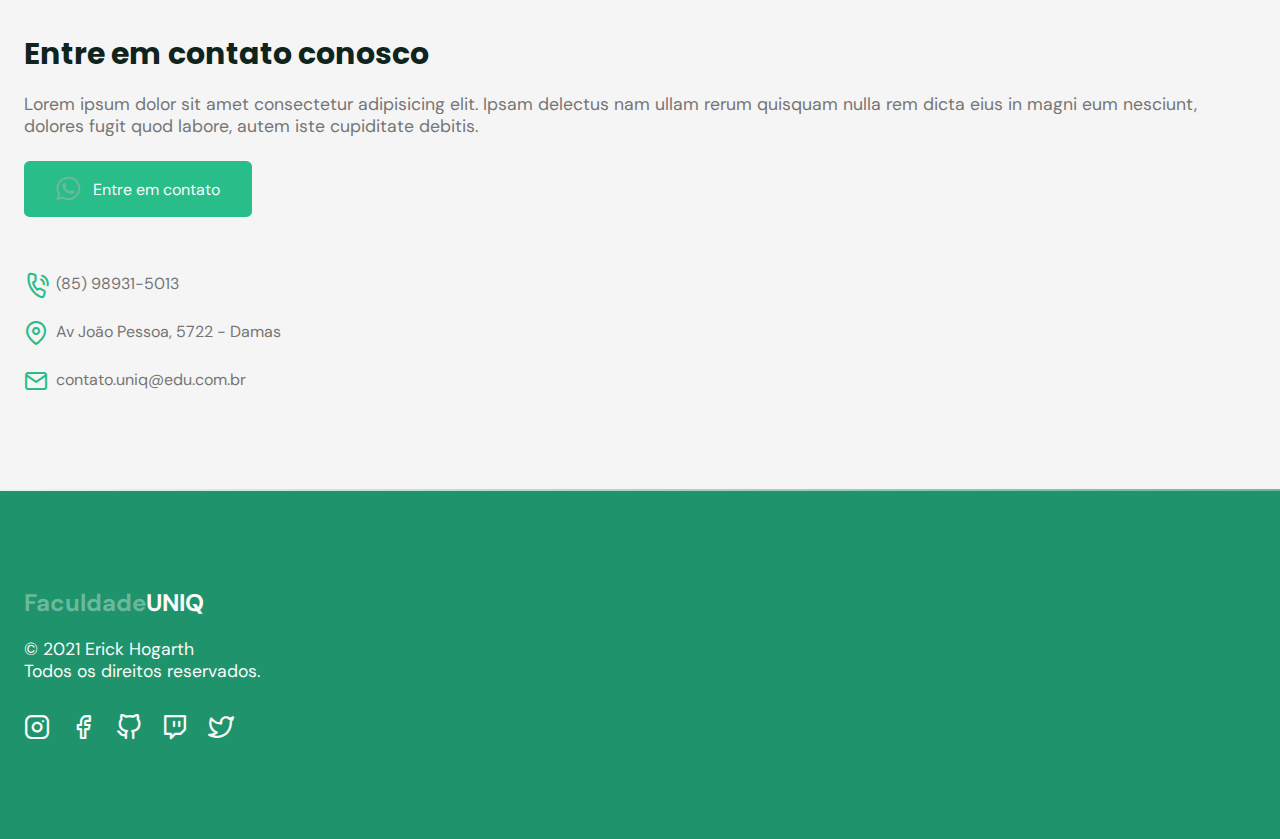
==== commit a3a13171: "changing icons, footer, backtotop" ====
--- a/index.html
+++ b/index.html
@@ -31,7 +31,7 @@
           </ul>
         </div><!--end-menu-->
         <div class="toggle icon-menu"></div>
-        <div class="toggle icon-cross"></div>
+        <div class="toggle icon-x"></div>
       </nav><!--end-nav-->
 
   </header><!--end-header-->
@@ -83,19 +83,19 @@
         </header><!--fim-header-->
         <div class="cards grid">
           <div class="single-card">
-            <div class="icon-graduation-cap"></div><!--icon-->
+            <div class="icon-award icon-card"></div><!--icon-->
             <h3>Graduação</h3>
             <p>Lorem ipsum dolor sit amet consectetur adipisicing elit. Facere odit molestiae tenetur iusto error minima accusantium nesciunt, aut adipisci tempora aspernatur reiciendis.</p>
           </div><!--single-card-->
 
           <div class="single-card">
-            <div class="icon-graduation-cap"></div><!--icon-->
+            <div class="icon-book-open icon-card"></div><!--icon-->
             <h3>Pós-Graduação</h3>
             <p>Lorem ipsum dolor sit amet consectetur adipisicing elit. Facere odit molestiae tenetur iusto error minima accusantium nesciunt, aut adipisci tempora aspernatur reiciendis.</p>
           </div><!--single-card-->
 
           <div class="single-card">
-            <div class="icon-graduation-cap"></div><!--end-icon-->
+            <div class="icon-rocket icon-card"></div><!--end-icon-->
             <h3>Mestrado</h3>
             <p>Lorem ipsum dolor sit amet consectetur adipisicing elit. Facere odit molestiae tenetur iusto error minima accusantium nesciunt, aut adipisci tempora aspernatur reiciendis.</p>
           </div><!--end-single-card-->
@@ -171,29 +171,50 @@
         <div class="text">
           <h2>Entre em contato <span>conosco</span></h2>
           <p>Lorem ipsum dolor sit amet consectetur adipisicing elit. Ipsam delectus nam ullam rerum quisquam nulla rem dicta eius in magni eum nesciunt, dolores fugit quod labore, autem iste cupiditate debitis.</p>
-          <a href="https://api.whatsapp.com/send?phone=+5585989315013&text=Oi, gostaria de falar com o Erick" class="button" target="_blank"><svg class="whatsapp"xmlns="http://www.w3.org/2000/svg" width="24" height="24" viewBox="0 0 24 24"><path d="M.057 24l1.687-6.163c-1.041-1.804-1.588-3.849-1.587-5.946.003-6.556 5.338-11.891 11.893-11.891 3.181.001 6.167 1.24 8.413 3.488 2.245 2.248 3.481 5.236 3.48 8.414-.003 6.557-5.338 11.892-11.893 11.892-1.99-.001-3.951-.5-5.688-1.448l-6.305 1.654zm6.597-3.807c1.676.995 3.276 1.591 5.392 1.592 5.448 0 9.886-4.434 9.889-9.885.002-5.462-4.415-9.89-9.881-9.892-5.452 0-9.887 4.434-9.889 9.884-.001 2.225.651 3.891 1.746 5.634l-.999 3.648 3.742-.981zm11.387-5.464c-.074-.124-.272-.198-.57-.347-.297-.149-1.758-.868-2.031-.967-.272-.099-.47-.149-.669.149-.198.297-.768.967-.941 1.165-.173.198-.347.223-.644.074-.297-.149-1.255-.462-2.39-1.475-.883-.788-1.48-1.761-1.653-2.059-.173-.297-.018-.458.13-.606.134-.133.297-.347.446-.521.151-.172.2-.296.3-.495.099-.198.05-.372-.025-.521-.075-.148-.669-1.611-.916-2.206-.242-.579-.487-.501-.669-.51l-.57-.01c-.198 0-.52.074-.792.372s-1.04 1.016-1.04 2.479 1.065 2.876 1.213 3.074c.149.198 2.095 3.2 5.076 4.487.709.306 1.263.489 1.694.626.712.226 1.36.194 1.872.118.571-.085 1.758-.719 2.006-1.413.248-.695.248-1.29.173-1.414z"/></svg>Entre em contato</a>
+          <a href="https://api.whatsapp.com/send?phone=+5585989315013&text=Oi, gostaria de falar com o Erick" class="button" target="_blank"><i class="icon-whatsapp"></i>Entre em contato</a>
         </div><!--end-text-->
         
         <div class="links">
           <ul class="grid">
             <li>
-              <i class="icon-phone"></i>(85) 98931-5013
+              <i class="icon-phone-call"></i>(85) 98931-5013
             </li>
 
             <li>
-              <i class="icon-location"></i>Av João Pessoa, 5722 - Damas
+              <i class="icon-map-pin"></i>Av João Pessoa, 5722 - Damas
             </li>
 
             <li>
-              <i class="icon-clipboard"></i>contato.uniq@edu.com.br
+              <i class="icon-mail"></i>contato.uniq@edu.com.br
             </li>
           </ul>
         </div><!--links-->
       </div><!--end-container-->
     </section><!--end-contact-->
 
-
+    <div class="divider-1"></div><!--end-divider-1-->
+
+    
   </main><!--end-main-->
+
+  <footer class="section">
+    <div class="container grid">
+      <div class="text">
+        <a href="#home">Faculdade<span>UNIQ</span></a>
+        <p>© 2021 Erick Hogarth</p>
+        <p>Todos os direitos reservados.</p>
+      </div><!--text-->
+      <div class="social-icons">
+        <a href="https://instagram.com" target="_blank"><i class="icon-instagram"></i></a>
+        <a href="https://facebook.com" target="_blank"><i class="icon-facebook"></i></a>
+        <a href="https://github.com" target="_blank"><i class="icon-github"></i></a>
+        <a href="https://twitch.tv" target="_blank"><i class="icon-twitch"></i></a>
+        <a href="https://twitter.com" target="_blank"><i class="icon-twitter"></i></a>
+      </div><!--end-social-icons-->
+    </div><!--end-container-grid-->
+  </footer>
+
+  <a href="#home"><i class="icon-arrow-up"></i></a>
 
   <!-- bibliotecas -->
   <script src="https://unpkg.com/swiper/swiper-bundle.min.js"></script><!--swiper-->
--- a/css/style.css
+++ b/css/style.css
@@ -22,7 +22,7 @@
 }
 
 :root {
-  --hue: 200;
+  --hue: 159;
   /* HSL color mode */
   --base-color: hsl(var(--hue) 36 57% );
   --base-color-second: hsl(var(--hue) 65% 45% );
@@ -123,7 +123,7 @@
   height: 5rem;
 }
 
-header nav a {
+header nav a, footer .text a {
   font-size: 1.7rem;
   font-weight: 700;
   color: var(--base-color);
@@ -202,6 +202,7 @@
 }
 
 .icon-menu {
+  cursor: pointer;
   position: relative;
   opacity: 1;
   transition: 0.5s;
@@ -214,7 +215,8 @@
 }
 
 
-nav .icon-cross{
+nav .icon-x{
+  cursor: pointer;
   opacity: 0;
   position: absolute;
   right: 1.5rem;
@@ -222,7 +224,7 @@
   right: 5rem;
 }
 
-nav.show .icon-cross {
+nav.show .icon-x {
   opacity: 1;
   display: block;
   right: 1.5rem; 
@@ -339,9 +341,9 @@
   gap: 4rem;
 }
 
-#services .icon-graduation-cap {
-  color: var(--base-color-second);
-  font-size: 8rem;
+#services .icon-card {
+  color: var(--base-color-second);
+  font-size: 4rem;
 }
 
 #services .single-card{
@@ -429,8 +431,10 @@
 
 /*================= contact ===============*/
 /* icon whatsapp is isolated from the others icons in library icomoon. */
-#contact .whatsapp{
+#contact .icon-whatsapp{
   margin-right: 0.825rem;
+  font-size: 1.5rem;
+  color: var(--base-color);
 }
 
 #contact .button{
@@ -444,7 +448,6 @@
 #contact ul li{
   color: var(--text-color);
   display: flex;
-  align-items: center;
 }
 
 #contact ul li i{
@@ -455,8 +458,62 @@
 }
 
 #contact ul li:nth-child(1) i{
-  transform: rotate(100deg);
-}
-
-
-
+  transform: rotate(15deg);
+}
+
+/*================= footer ==================*/
+
+footer {
+  background-color: var(--base-color-alt);
+}
+
+footer .text span{
+  color: var(--text-color-light);
+}
+
+footer .text a{
+  display: inline-block;
+  margin-bottom: 1.2rem;
+  font-size: 1.5rem;
+}
+
+footer .text p{
+  color: var(--text-color-light);
+}
+
+footer .social-icons i{
+  display: inline-block;
+  font-size: 1.625rem;
+  color: var(--text-color-light);
+  margin-right: 1rem;
+  transition: 0.3s;
+}
+
+footer .social-icons i:hover{
+  font-size: 1.725rem; 
+  transform: translateY(-7px);
+}
+
+/*============= arrow up ===========*/
+
+.icon-arrow-up{
+  position: fixed;
+  bottom: 2rem;
+  right: 2rem;
+  color: var(--body-color);
+  background-color: var(--base-color-alt);
+  font-size: 1.5rem;
+  padding: 0.5rem;
+  border-radius: 100%;
+  transform: translateY(150%);
+  opacity: 0;
+  visibility: hidden;
+  transition: 0.3s;
+}
+
+.icon-arrow-up.show{
+  opacity: 1;
+  visibility: visible;
+  transform: translateY(0);
+}
+
--- a/assets/fonts/icomoon/style.css
+++ b/assets/fonts/icomoon/style.css
@@ -1,10 +1,10 @@
 @font-face {
   font-family: 'icomoon';
-  src:  url('fonts/icomoon.eot?eujbv8');
-  src:  url('fonts/icomoon.eot?eujbv8#iefix') format('embedded-opentype'),
-    url('fonts/icomoon.ttf?eujbv8') format('truetype'),
-    url('fonts/icomoon.woff?eujbv8') format('woff'),
-    url('fonts/icomoon.svg?eujbv8#icomoon') format('svg');
+  src:  url('fonts/icomoon.eot?eazfhg');
+  src:  url('fonts/icomoon.eot?eazfhg#iefix') format('embedded-opentype'),
+    url('fonts/icomoon.ttf?eazfhg') format('truetype'),
+    url('fonts/icomoon.woff?eazfhg') format('woff'),
+    url('fonts/icomoon.svg?eazfhg#icomoon') format('svg');
   font-weight: normal;
   font-style: normal;
   font-display: block;
@@ -25,39 +25,57 @@
   -moz-osx-font-smoothing: grayscale;
 }
 
-.icon-book:before {
+.icon-rocket:before {
+  content: "\e9a5";
+}
+.icon-whatsapp:before {
+  content: "\e90d";
+}
+.icon-arrow-up:before {
+  content: "\e90c";
+}
+.icon-award:before {
   content: "\e900";
 }
-.icon-clipboard:before {
+.icon-book-open:before {
   content: "\e901";
 }
-.icon-cross:before {
+.icon-facebook:before {
   content: "\e902";
 }
-.icon-graduation-cap:before {
+.icon-github:before {
+  content: "\e903";
+}
+.icon-globe:before {
+  content: "\e904";
+}
+.icon-instagram:before {
+  content: "\e905";
+}
+.icon-mail:before {
+  content: "\e906";
+}
+.icon-map-pin:before {
+  content: "\e907";
+}
+.icon-menu:before {
+  content: "\e908";
+}
+.icon-phone:before {
+  content: "\e909";
+}
+.icon-phone-call:before {
+  content: "\e90a";
+}
+.icon-twitch:before {
   content: "\e90b";
 }
-.icon-location:before {
-  content: "\e903";
+.icon-twitter:before {
+  content: "\e90e";
 }
-.icon-megaphone:before {
-  content: "\e904";
+.icon-user:before {
+  content: "\e90f";
 }
-.icon-menu:before {
-  content: "\e905";
+.icon-x:before {
+  content: "\e910";
 }
-.icon-phone:before {
-  content: "\e906";
-}
-.icon-typing:before {
-  content: "\e907";
-}
-.icon-facebook:before {
-  content: "\e908";
-}
-.icon-instagram:before {
-  content: "\e909";
-}
-.icon-youtube:before {
-  content: "\e90a";
-}
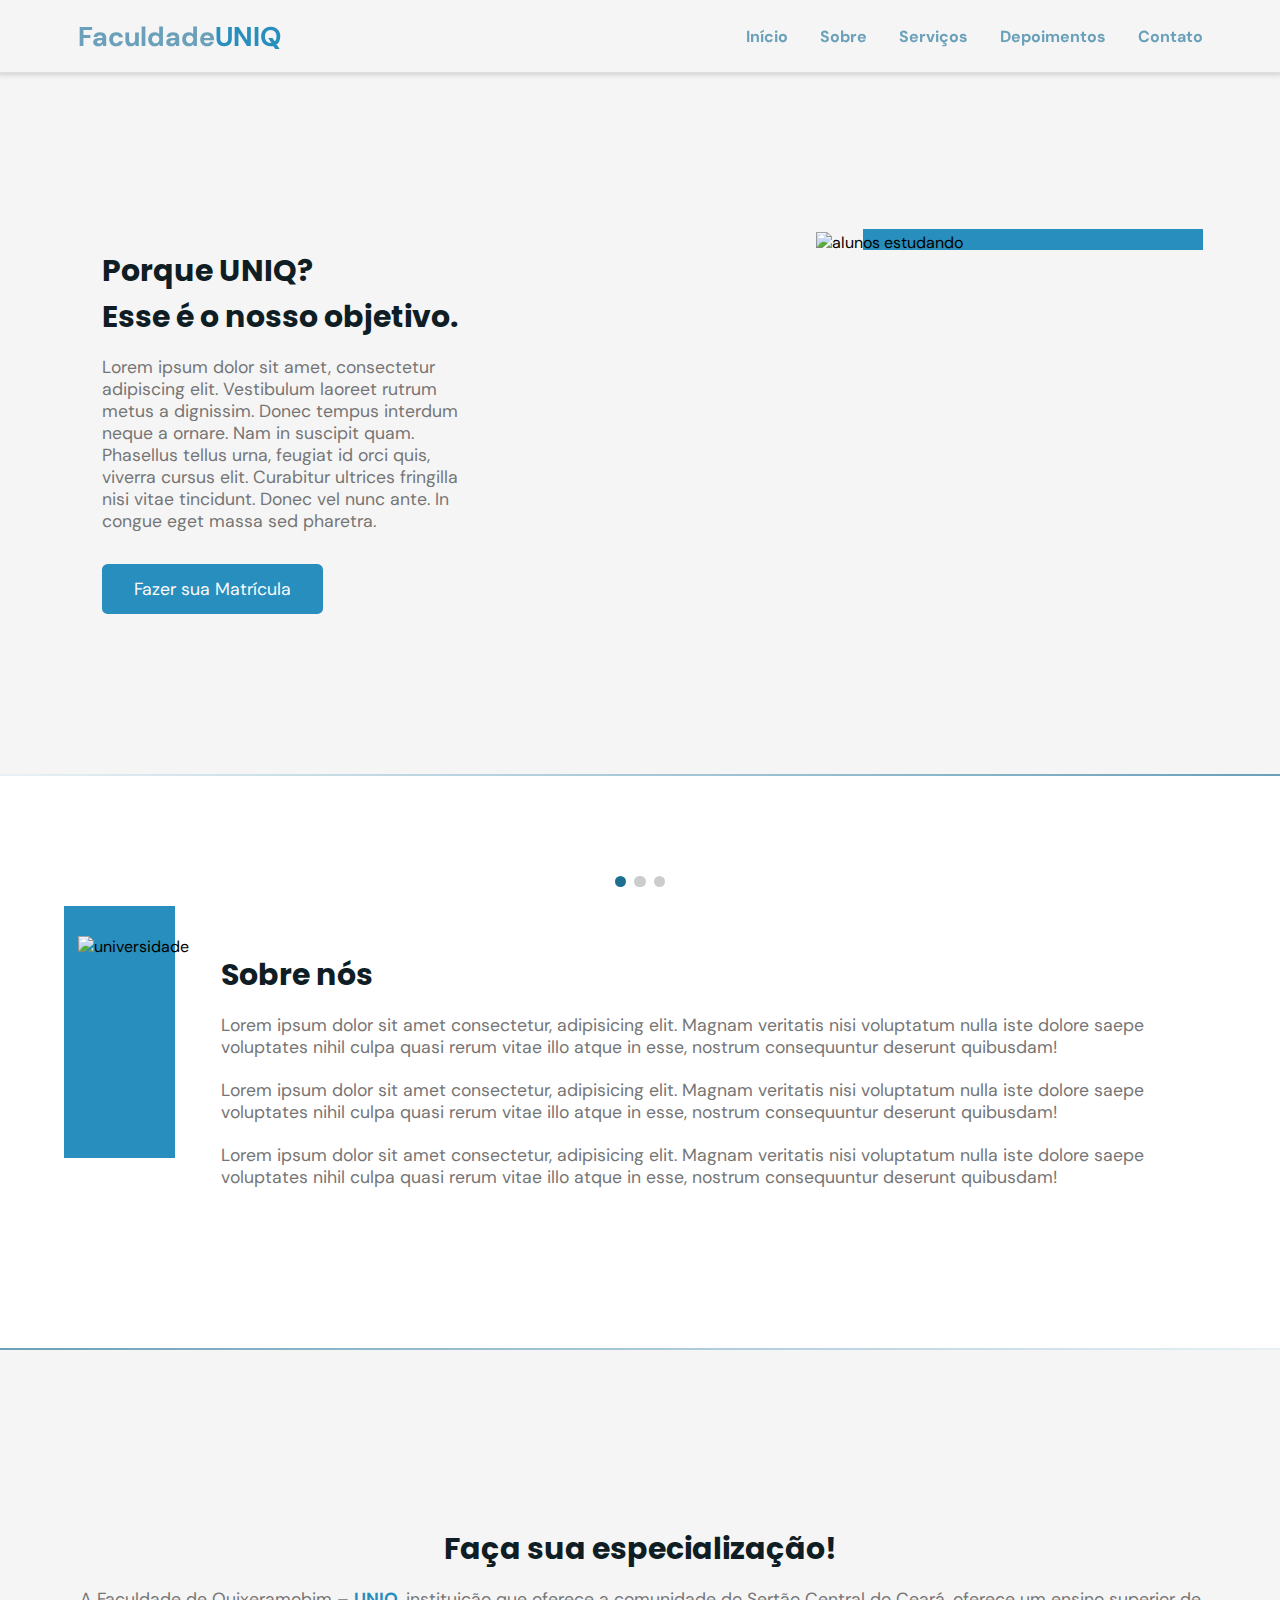
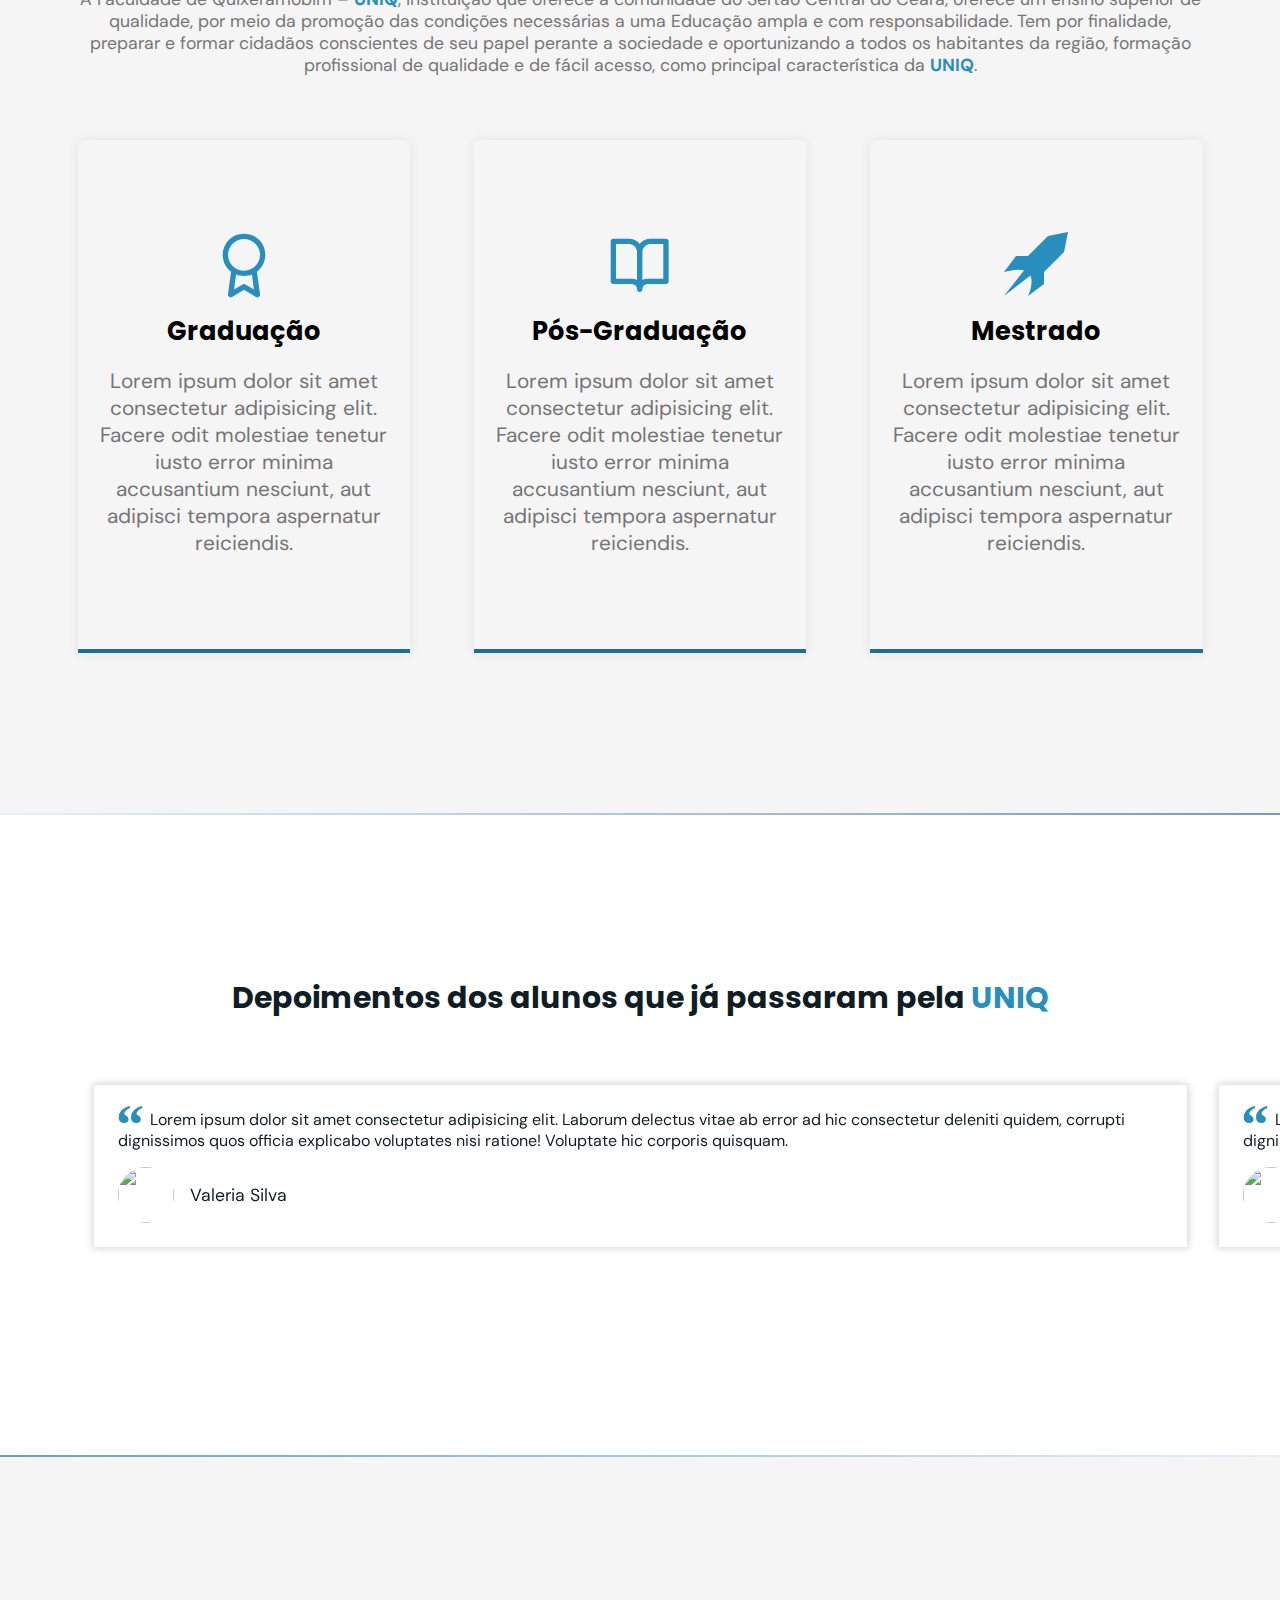
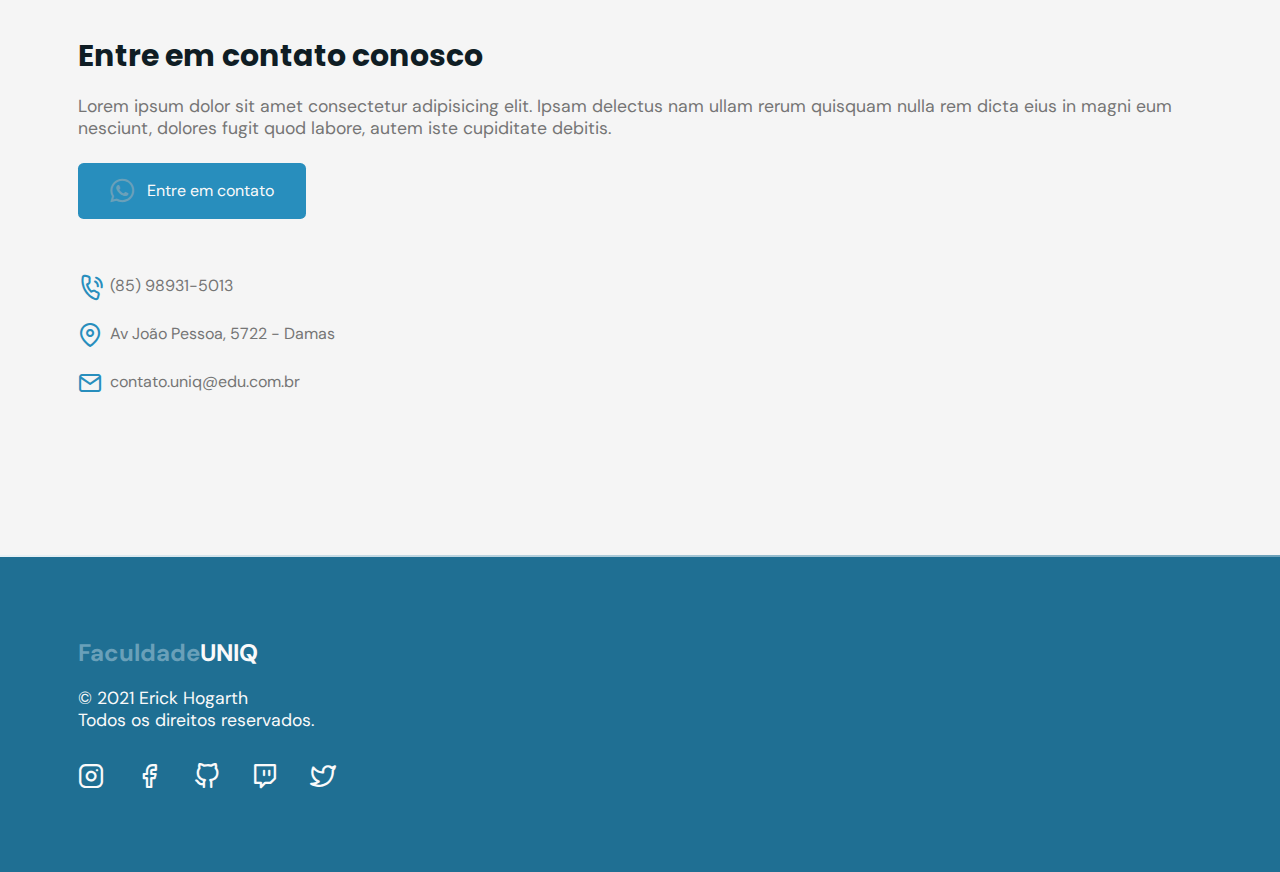
==== commit 2173305e: "progredindo" ====
--- a/index.html
+++ b/index.html
@@ -108,9 +108,11 @@
 
     <section class="section" id="testimonials">
       <div class="container">
-        <div class="text">
-          <h2>Depoimentos dos alunos que já passaram pela   <span>UNIQ</span></h2>
-        </div>
+        <header>
+          <div class="text">
+            <h2>Depoimentos dos alunos que já passaram pela   <span>UNIQ</span></h2>
+          </div>
+        </header>
         
         <div class="testimonials swiper-container"> 
 
@@ -158,9 +160,6 @@
           <!-- If we need pagination -->
           <div class="swiper-pagination"></div><!--swiper-pagination-->
         </div><!--end-testimonialS and swiper-container -->
-        
-
-
       </div><!--end-container-->
     </section><!--end-testimonials-->
 
@@ -204,7 +203,7 @@
         <p>© 2021 Erick Hogarth</p>
         <p>Todos os direitos reservados.</p>
       </div><!--text-->
-      <div class="social-icons">
+      <div class="social-icons grid seilaporra">
         <a href="https://instagram.com" target="_blank"><i class="icon-instagram"></i></a>
         <a href="https://facebook.com" target="_blank"><i class="icon-facebook"></i></a>
         <a href="https://github.com" target="_blank"><i class="icon-github"></i></a>
--- a/css/style.css
+++ b/css/style.css
@@ -22,7 +22,8 @@
 }
 
 :root {
-  --hue: 159;
+  --header-height: 4.5rem;
+  --hue: 199;
   /* HSL color mode */
   --base-color: hsl(var(--hue) 36 57% );
   --base-color-second: hsl(var(--hue) 65% 45% );
@@ -45,15 +46,17 @@
   scroll-behavior: smooth;
 }
 
-main {
-  margin-top: 7rem;
-}
+
 
 .section {
-  padding: 6rem 0;
+  padding: calc(5rem + var(--header-height)) 0;
   display: flex;
   align-items: center;
 } 
+
+footer.section {
+  padding: 5rem 0;
+}
 
 .section header{
   margin-bottom: 1rem;
@@ -120,7 +123,7 @@
   display: flex;
   align-items: center;
   justify-content: space-between; 
-  height: 5rem;
+  height: var(--header-height);
 }
 
 header nav a, footer .text a {
@@ -176,6 +179,14 @@
 
 nav.show .menu ul{
   display: grid;
+}
+
+.menu li a{
+  position: relative;
+}
+
+.menu li a:hover{
+  color: var(--base-color-second);
 }
 
 nav.show .menu{
@@ -192,15 +203,6 @@
   place-content: center;
 }
 
-nav.show .menu li a{
-  position: relative;
-}
-
-
-nav.show .menu li a:hover{
-  color: var(--base-color-second);
-}
-
 .icon-menu {
   cursor: pointer;
   position: relative;
@@ -249,6 +251,7 @@
 
 #home .image{
   position: relative;
+  height: fit-content;
 }
 
 #home .image::before{
@@ -309,10 +312,12 @@
 
 #about .image{
   position: relative;
+
 }
 
 #about .image img{
   position: relative;
+  height: 100%;
   z-index: 1;
 }
 
@@ -462,9 +467,9 @@
 }
 
 /*================= footer ==================*/
-
-footer {
+footer{
   background-color: var(--base-color-alt);
+  
 }
 
 footer .text span{
@@ -481,12 +486,18 @@
   color: var(--text-color-light);
 }
 
+footer .social-icons {
+  display: grid;
+  grid-auto-flow: column;
+  width: fit-content;
+}
+
 footer .social-icons i{
   display: inline-block;
   font-size: 1.625rem;
   color: var(--text-color-light);
-  margin-right: 1rem;
   transition: 0.3s;
+  
 }
 
 footer .social-icons i:hover{
@@ -517,3 +528,109 @@
   transform: translateY(0);
 }
 
+
+/*====================== media queries ==============*/
+
+/* extra large devices: 1200px */
+
+@media (min-width: 1200px){
+  
+  /*============ geral ==============*/
+
+  main {
+    margin-top: var(--header-height);
+  }
+
+  .section{
+    padding: 10rem 0;
+  }
+
+  .container{
+    max-width: 1125px;
+    margin-left: auto;
+    margin-right: auto;
+  }
+
+  .section header{
+    margin: 0 auto;
+    text-align: center;
+  }
+
+  /*============ nav ==============*/
+
+  header nav .menu{
+    opacity: 1;
+    transition-duration: 0.2s;
+  }
+
+  .icon-menu, .toggle {
+    display: none;
+  }
+
+  nav .menu ul{
+    display: flex;
+  }
+
+  nav .menu ul li a{
+    font-size: 1rem;
+  }
+
+  /*============ home ==============*/
+
+  #home .container{
+    grid-auto-flow: column;
+    margin: 0 auto;
+    gap: 10rem;
+  }
+
+  #home .text{
+    order: 0;
+    text-align: left;
+    max-width: 24rem;
+  }
+
+  #home .button{
+    font-size: 1.1rem;
+    height: 3.125rem;
+  }
+
+  #home .image{
+    order: 1;
+  }
+
+  #home .image::before{
+    right: 0;
+  }
+
+  /*============ about ==============*/
+
+   #about .container{
+     margin: 0 auto;
+     grid-auto-flow: column;
+   }
+
+   #about .image::before{
+    top: -12%;
+    left: -12%;
+  }
+  
+  /*============ services ==============*/
+
+  #services .cards{
+    grid-template-columns: 1fr 1fr 1fr;
+  }
+
+  #services .single-card{
+    text-align: center;
+    padding: 5.775rem 1rem;
+  }
+
+
+  /*============ testimonials ==============*/
+
+  #testimonials .container{
+    margin: 0 auto;
+  }
+
+
+}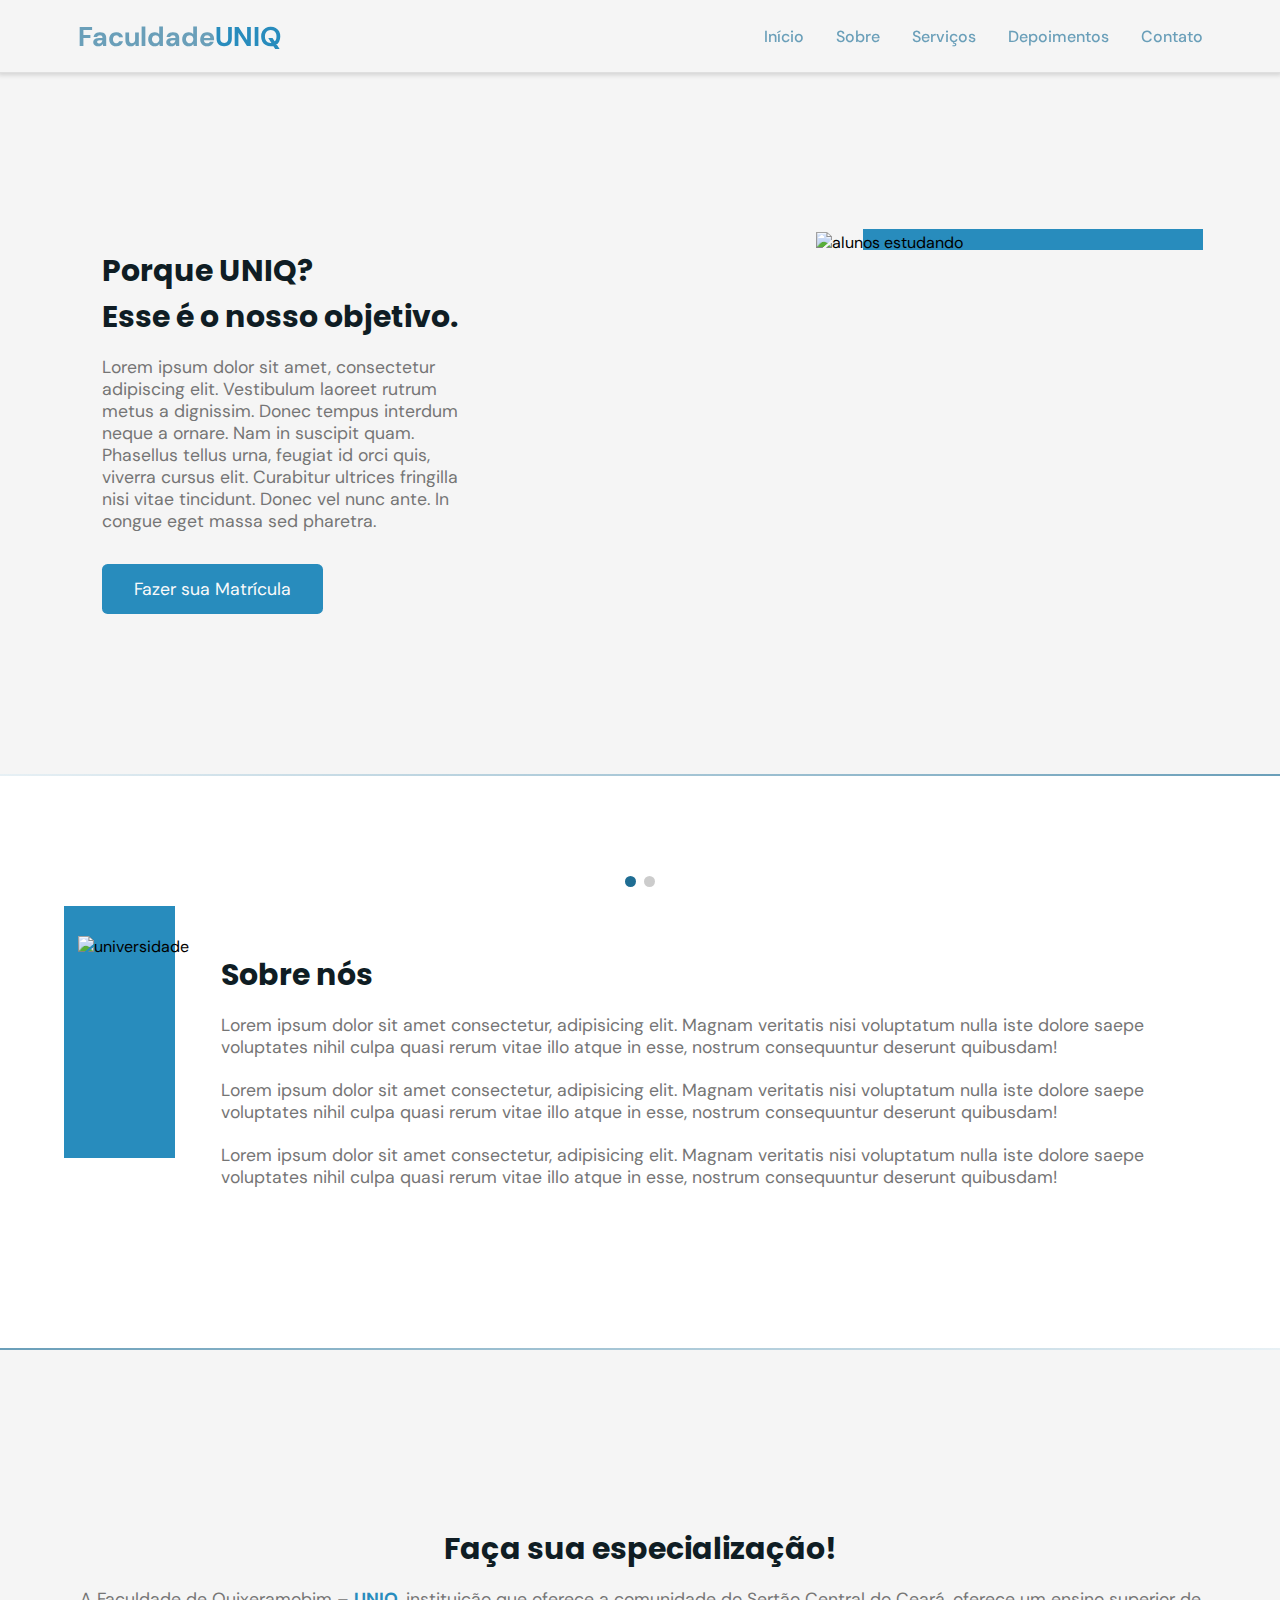
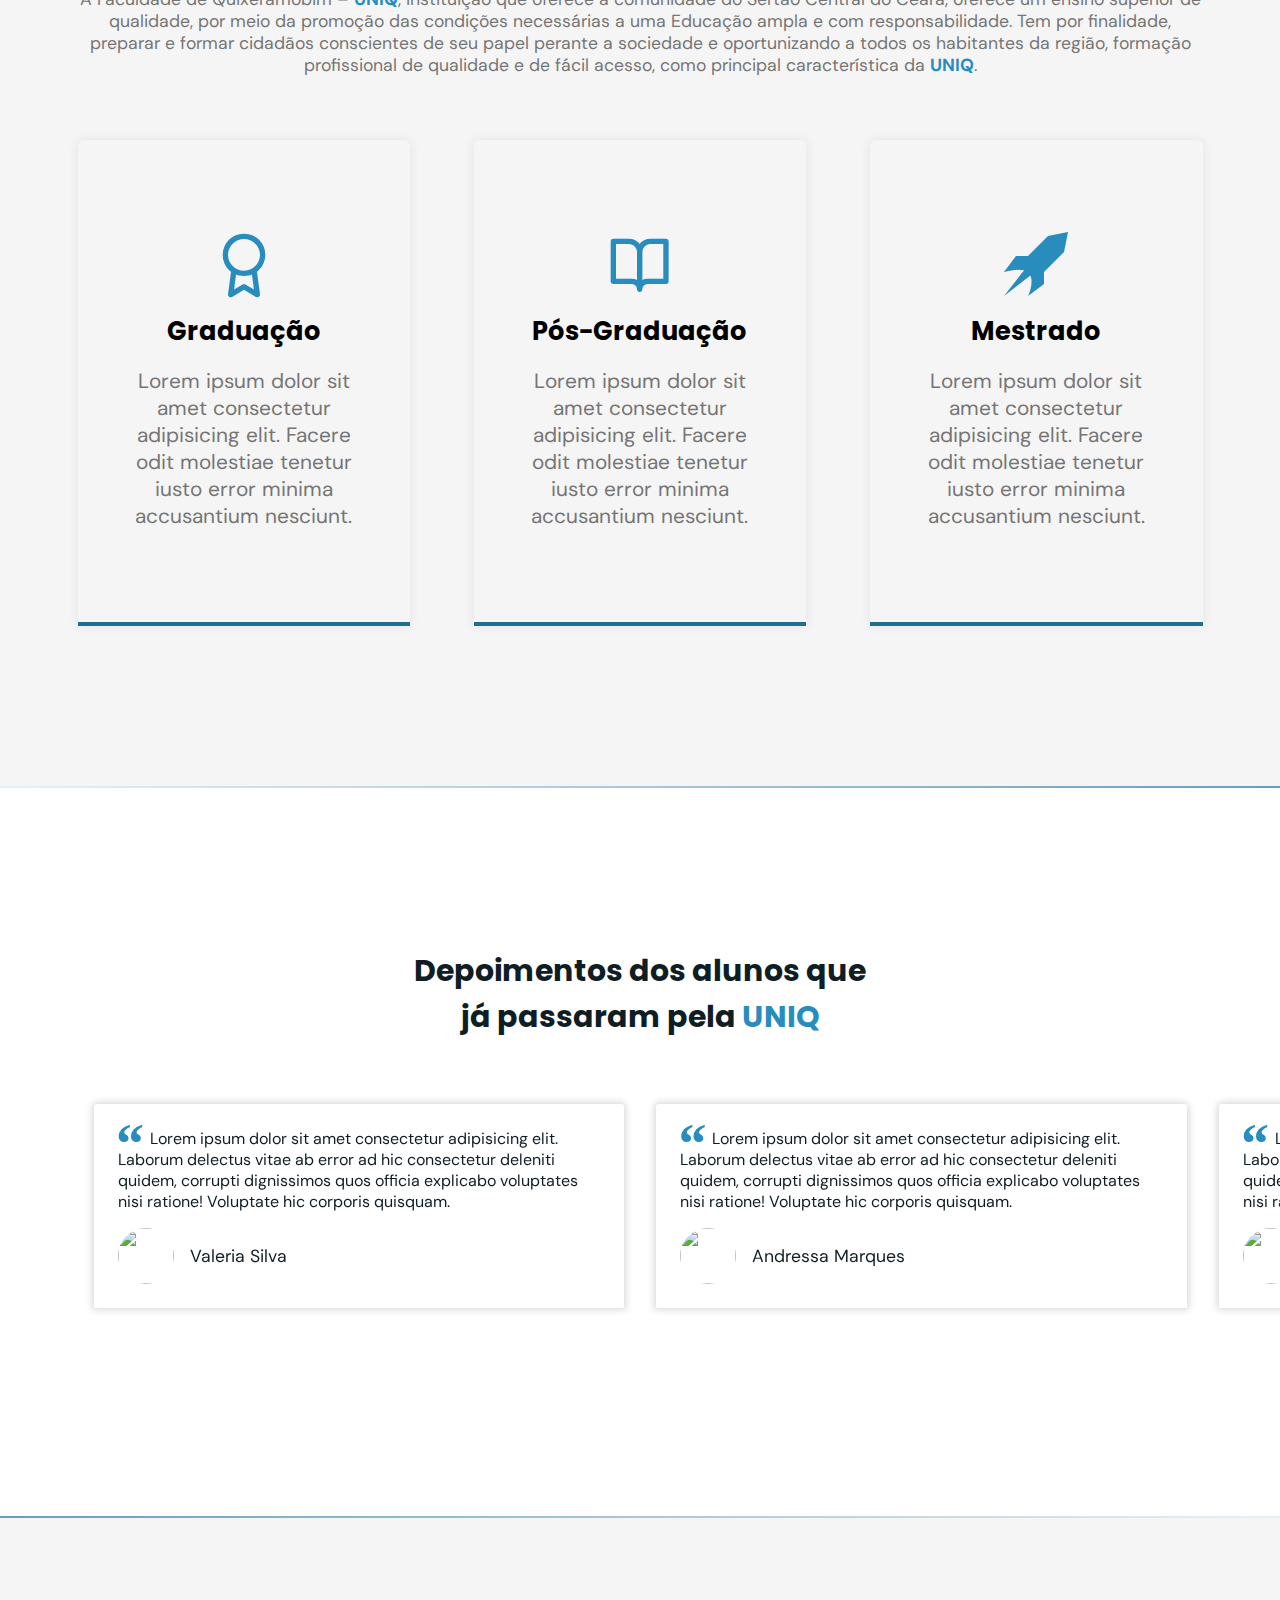
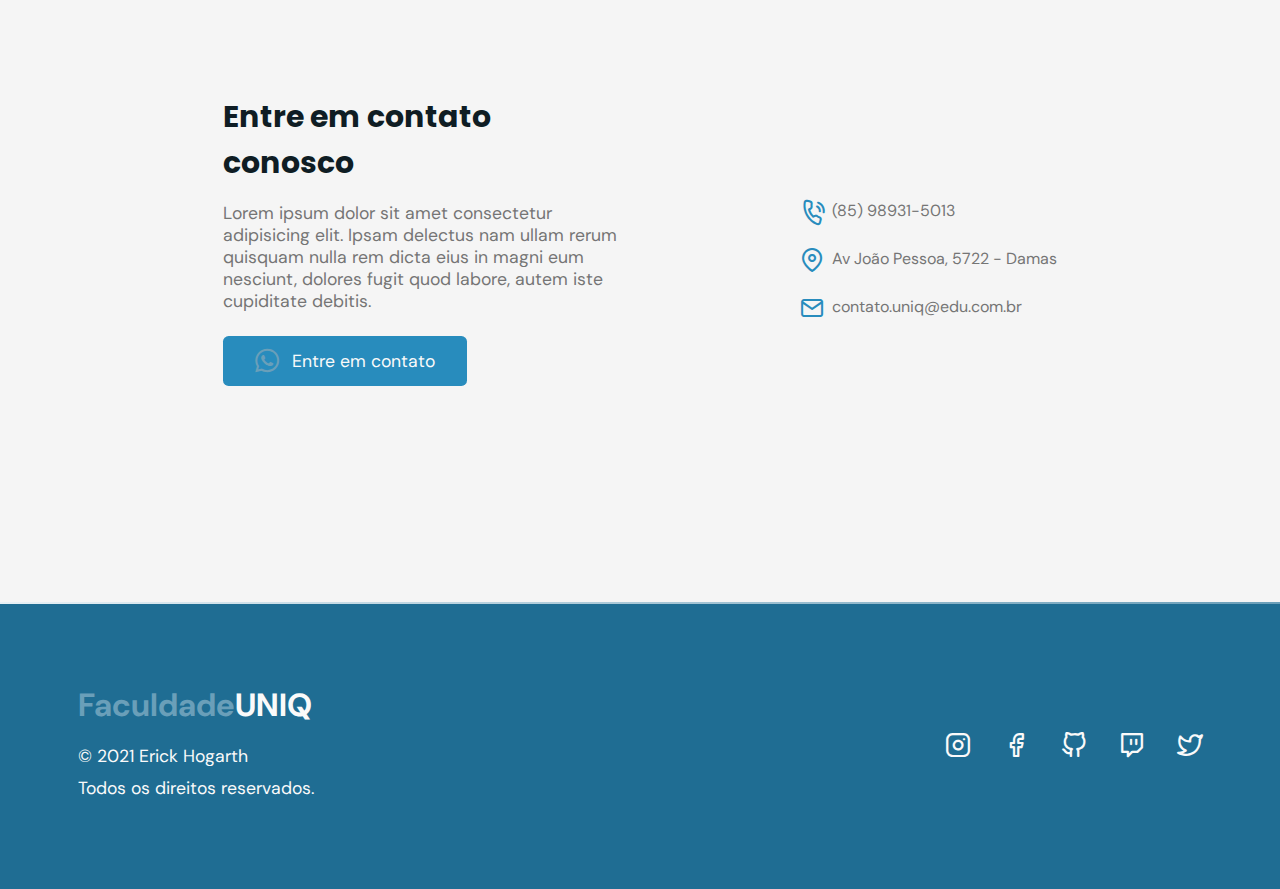
==== commit d86dee5a: "end" ====
--- a/index.html
+++ b/index.html
@@ -85,19 +85,19 @@
           <div class="single-card">
             <div class="icon-award icon-card"></div><!--icon-->
             <h3>Graduação</h3>
-            <p>Lorem ipsum dolor sit amet consectetur adipisicing elit. Facere odit molestiae tenetur iusto error minima accusantium nesciunt, aut adipisci tempora aspernatur reiciendis.</p>
+            <p>Lorem ipsum dolor sit amet consectetur adipisicing elit. Facere odit molestiae tenetur iusto error minima accusantium nesciunt.</p>
           </div><!--single-card-->
 
           <div class="single-card">
             <div class="icon-book-open icon-card"></div><!--icon-->
             <h3>Pós-Graduação</h3>
-            <p>Lorem ipsum dolor sit amet consectetur adipisicing elit. Facere odit molestiae tenetur iusto error minima accusantium nesciunt, aut adipisci tempora aspernatur reiciendis.</p>
+            <p>Lorem ipsum dolor sit amet consectetur adipisicing elit. Facere odit molestiae tenetur iusto error minima accusantium nesciunt.</p>
           </div><!--single-card-->
 
           <div class="single-card">
             <div class="icon-rocket icon-card"></div><!--end-icon-->
             <h3>Mestrado</h3>
-            <p>Lorem ipsum dolor sit amet consectetur adipisicing elit. Facere odit molestiae tenetur iusto error minima accusantium nesciunt, aut adipisci tempora aspernatur reiciendis.</p>
+            <p>Lorem ipsum dolor sit amet consectetur adipisicing elit. Facere odit molestiae tenetur iusto error minima accusantium nesciunt.</p>
           </div><!--end-single-card-->
         </div><!--end-cards-->
 
@@ -166,7 +166,7 @@
     <div class="divider-2"></div><!--end-divider-2-->
 
     <section class="section" id="contact">
-      <div class="container">
+      <div class="container grid">
         <div class="text">
           <h2>Entre em contato <span>conosco</span></h2>
           <p>Lorem ipsum dolor sit amet consectetur adipisicing elit. Ipsam delectus nam ullam rerum quisquam nulla rem dicta eius in magni eum nesciunt, dolores fugit quod labore, autem iste cupiditate debitis.</p>
--- a/css/style.css
+++ b/css/style.css
@@ -23,7 +23,7 @@
 
 :root {
   --header-height: 4.5rem;
-  --hue: 199;
+  --hue: 200;
   /* HSL color mode */
   --base-color: hsl(var(--hue) 36 57% );
   --base-color-second: hsl(var(--hue) 65% 45% );
@@ -148,7 +148,11 @@
   display: none;
 }
 
-nav .menu li a::after{
+nav .menu li a:hover {
+  color: var(--base-color-second);
+}
+
+nav .menu li a::after {
   content: '';
   width: 0%;
   height: 2px;
@@ -159,11 +163,16 @@
   transition: 0.3s;
 }
 
-nav .menu li a:hover::after{
+nav .menu li a:hover::after {
   width: 150%;
   left: -25%;
 }
 
+nav .menu li a{
+  position: relative;
+  font-weight: bold;
+}
+
 .toggle{
   color: var(--base-color-second);
   font-size: 32px;
@@ -179,14 +188,6 @@
 
 nav.show .menu ul{
   display: grid;
-}
-
-.menu li a{
-  position: relative;
-}
-
-.menu li a:hover{
-  color: var(--base-color-second);
 }
 
 nav.show .menu{
@@ -435,7 +436,7 @@
 }
 
 /*================= contact ===============*/
-/* icon whatsapp is isolated from the others icons in library icomoon. */
+
 #contact .icon-whatsapp{
   margin-right: 0.825rem;
   font-size: 1.5rem;
@@ -556,6 +557,11 @@
     text-align: center;
   }
 
+  .button{
+    font-size: 1.1rem;
+    height: 3.125rem;
+  }
+
   /*============ nav ==============*/
 
   header nav .menu{
@@ -573,6 +579,19 @@
 
   nav .menu ul li a{
     font-size: 1rem;
+    font-weight: 500;
+  }
+
+
+
+  nav .menu li a.active::after {
+    width: 120%;
+    left: -10%;
+  }
+
+  nav .menu li a.active {
+    color: var(--base-color-second);
+    font-weight: bold;
   }
 
   /*============ home ==============*/
@@ -589,11 +608,6 @@
     max-width: 24rem;
   }
 
-  #home .button{
-    font-size: 1.1rem;
-    height: 3.125rem;
-  }
-
   #home .image{
     order: 1;
   }
@@ -616,15 +630,24 @@
   
   /*============ services ==============*/
 
-  #services .cards{
+  #services .cards {
     grid-template-columns: 1fr 1fr 1fr;
-  }
-
-  #services .single-card{
+    justify-items: center;
+  }
+
+  #services .single-card {
     text-align: center;
-    padding: 5.775rem 1rem;
-  }
-
+    padding: 5.775rem 3rem;
+    width: 100%;
+    height: 100%;
+    transition: 0.5s;
+  }
+
+  #services .single-card:hover{
+    width: 105%;
+    height: 105%;
+    box-shadow: 0px 0px 10px 10px rgba(0, 0, 0, 0.08);
+  }
 
   /*============ testimonials ==============*/
 
@@ -632,5 +655,36 @@
     margin: 0 auto;
   }
 
-
+  #testimonials .text{
+    margin: 0 auto;
+    max-width: 500px;
+  }
+
+  /*============ contact ==============*/
+
+  #contact .container {
+    grid-auto-flow: column;
+    align-items: center;
+    justify-content: space-evenly;
+  }
+
+  #contact .text {
+    max-width: 400px;
+  }
+
+  /*============ footer ==============*/
+
+  footer .container{
+    grid-auto-flow: column;
+    align-items: center;
+    justify-content: space-between;
+  }
+
+  footer .text a{
+    font-size: 2rem;
+  }
+
+  footer .text p{
+    margin-bottom: 10px;
+  }
 }